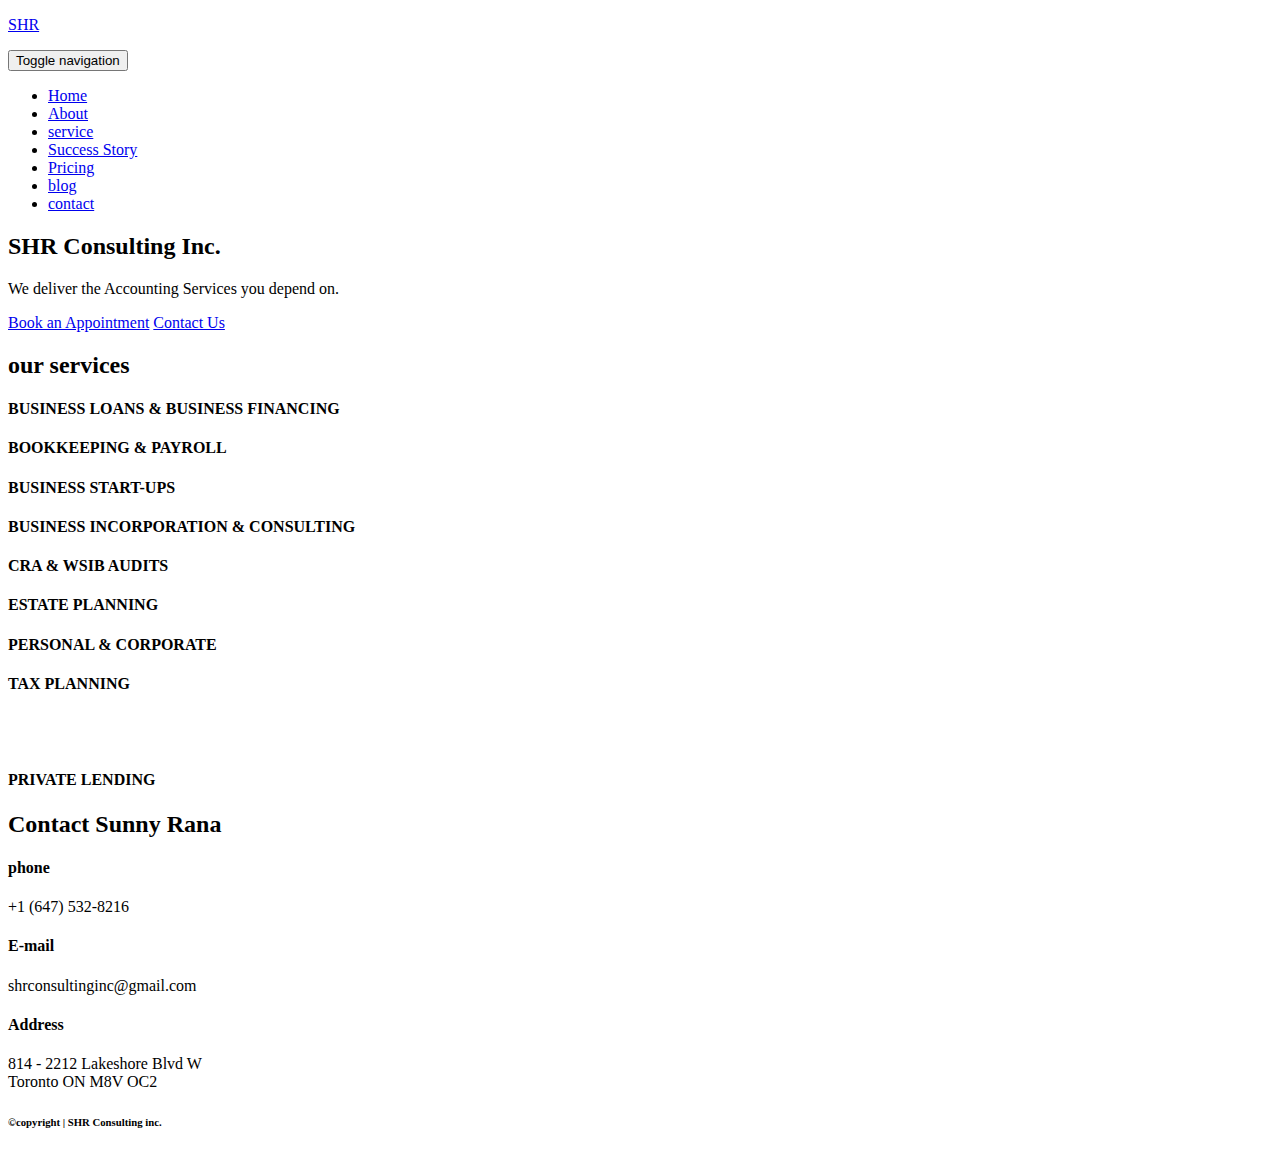
==== index.html @ 2d20de2e "Update index.html" ====
<!DOCTYPE html>
<html lang="en">

<head>
    <!-- META -->
    <meta charset="utf-8">
    <meta http-equiv="X-UA-Compatible" content="IE=edge">
    <meta name="viewport" content="width=device-width, initial-scale=1">
    <!-- PAGE TITLE -->
    <title>SHR Consulting Inc.</title>
    <!-- FAVI ICON -->
    <link rel="icon" type="image/png" href="https://demo.dueza.com/tribunal-html/tribunal/black-color/assets/images/favi.png" sizes="32x32">
    <!-- BOOTSTRAP CSS -->
    <link rel="stylesheet" href="https://demo.dueza.com/tribunal-html/tribunal/black-color/assets/bootstrap/css/bootstrap.min.css">
    <!-- ALL GOOGLE FONTS -->
    <link href="https://fonts.googleapis.com/css?family=Montserrat:400,700|Lato:300,400,700,900" rel="stylesheet">
    <!-- FONT AWESOME CSS -->
    <link rel="stylesheet" href="https://demo.dueza.com/tribunal-html/tribunal/black-color/assets/fonts/linear-fonts.css">
       <link rel="stylesheet" href="https://shrconsultinginc.com/all.css">
    <!-- OWL CAROSEL CSS -->
    <link rel="stylesheet" href="https://demo.dueza.com/tribunal-html/tribunal/black-color/assets/owlcarousel/css/owl.carousel.css">
    <link rel="stylesheet" href="https://demo.dueza.com/tribunal-html/tribunal/black-color/assets/owlcarousel/css/owl.theme.css">
    <!-- LIGHTBOX CSS -->
    <link rel="stylesheet" href="https://demo.dueza.com/tribunal-html/tribunal/black-color/assets/css/lightbox.min.css">
    <!-- MAGNIFIC CSS -->
    <link rel="stylesheet" href="https://demo.dueza.com/tribunal-html/tribunal/black-color/assets/css/magnific-popup.css">
    <!-- ANIMATE CSS -->
    <link rel="stylesheet" href="https://demo.dueza.com/tribunal-html/tribunal/black-color/assets/css/animate.min.css">
    <!-- MAIN STYLE CSS -->
    <link rel="stylesheet" href="https://demo.dueza.com/tribunal-html/tribunal/black-color/assets/css/style.css">
    <!-- RESPONSIVE CSS -->
    <link rel="stylesheet" href="https://demo.dueza.com/tribunal-html/tribunal/black-color/assets/css/responsive.css">
    <!-- DATE PICKER CSS -->
    <link rel="stylesheet" href="https://demo.dueza.com/tribunal-html/tribunal/black-color/assets/css/datepicker.css">
</head>

<body>
    <!-- START PRELOADER -->
    <div class="preloader">
        <div class="status">
            <div class="status-mes"></div>
        </div>
    </div>
    <!-- / END PRELOADER -->

    <!-- START HOMEPAGE DESIGN AREA -->
    <header id="home" class="welcome-area">
        <div class="header-top-area">
            <div class="container">
                <div class="row">
                    <div class="col-md-3">
                        <!-- START LOGO DESIGN AREA -->
                        <div class="logo">
                            <a href="index.html">
                                <p>SHR</p>
                            </a>
                        </div>
                        <!-- END LOGO DESIGN AREA -->
                    </div>
                    <div class="col-md-9">
                        <!-- START MENU DESIGN AREA -->
                        <div class="mainmenu">
                            <div class="navbar navbar-nobg">
                                <div class="navbar-header">
                                    <button type="button" class="navbar-toggle" data-toggle="collapse" data-target=".navbar-collapse">
                                        <span class="sr-only">Toggle navigation</span>
                                        <span class="icon-bar"></span>
                                        <span class="icon-bar"></span>
                                        <span class="icon-bar"></span>
                                    </button>
                                </div>
                                <div class="navbar-collapse collapse">
                                    <ul class="nav navbar-nav navbar-right">
                                        <li class="active"><a class="smoth-scroll" href="#home">Home <div class="ripple-wrapper"></div></a>
                                        </li>
                                        <li><a class="smoth-scroll" href="#about">About</a>
                                        </li>
                                        <li><a class="smoth-scroll" href="#service">service</a>
                                        </li>
                                        <li><a class="smoth-scroll" href="#portfolio">Success Story</a>
                                        </li>
                                        <li><a class="smoth-scroll" href="#pricing">Pricing</a>
                                        </li>
                                        <li><a class="smoth-scroll" href="#blog">blog</a>
                                        </li>
                                        <li><a class="smoth-scroll" href="#contact">contact</a>
                                        </li>
                                    </ul>
                                </div>
                            </div>
                        </div>
                        <!-- END MENU DESIGN AREA -->
                    </div>
                </div>
            </div>
        </div>
        <div class="welcome-image-area" data-stellar-background-ratio="0.6">
            <div class="display-table">
                <div class="display-table-cell">
                    <div class="container">
                        <div class="row">
                            <div class="col-md-12 text-center">
                                <div class="header-text">
                                    <h2>SHR Consulting Inc.</h2>
                                    <p>We deliver the Accounting Services you depend on.</p>
                                    <a class="slide-btn smoth-scroll" href="tel:+16475328216">Book an Appointment</a>
                                    <a class="smoth-scroll hire-us-slide-btn" href="#contact">Contact Us</a>
                                </div>
                            </div>
                        </div>
                    </div>
                </div>
            </div>
        </div>
    </header>
    <!-- / END HOMEPAGE DESIGN AREA -->

        <!-- START SERVICES DESIGN AREA -->
    <section id="service" class="service-area section-padding">
        <div class="container">
            <div class="row">
                <div class="col-sm-12">
                    <div class="section-title">
                        <h2>our services</h2>
                        <span class="title-divider">
                            <i class="fa fa-gavel" aria-hidden="true"></i>
                        </span>
                    </div>
                </div>
            </div>
            <div class="row">
                <!-- START SINGLE SERVICES DESIGN AREA -->
                <div class="col-md-3 col-sm-6 wow fadeInUp" data-wow-delay=".2s">
                    <div class="single-service text-center">
                        <span class="fa fa-signal"></span>
                        <h4>BUSINESS LOANS & BUSINESS FINANCING</h4>
                    </div>
                </div>
                <!-- / END SINGLE SERVICES DESIGN AREA -->
                
                <!-- START SINGLE SERVICES DESIGN AREA -->
                <div class="col-md-3 col-sm-6 wow fadeInUp" data-wow-delay=".4s">
                    <div class="single-service text-center">
                        <span class="fa fa-book"></span>
                        <h4>BOOKKEEPING & PAYROLL</h4>
                    </div>
                </div>
                <!-- / END SINGLE SERVICES DESIGN AREA -->
                
                <!-- START SINGLE SERVICES DESIGN AREA -->
                <div class="col-md-3 col-sm-6 wow fadeInUp" data-wow-delay=".6s">
                    <div class="single-service text-center">
                        <span class="fa fa-business-time"></span>
                        <h4>BUSINESS START-UPS</h4>
                    </div>
                </div>
                <!-- / END SINGLE SERVICES DESIGN AREA -->
                
                <!-- START SINGLE SERVICES DESIGN AREA -->
                <div class="col-md-3 col-sm-6 wow fadeInUp" data-wow-delay=".8s">
                    <div class="single-service text-center">
                        <span class="fa fa-users"></span>
                        <h4>BUSINESS INCORPORATION & CONSULTING</h4>
                    </div>
                </div>
                <!-- / END SINGLE SERVICES DESIGN AREA -->
                
                <!-- START SINGLE SERVICES DESIGN AREA -->
                <div class="col-md-3 col-sm-6 wow fadeInUp" data-wow-delay=".2s">
                    <div class="single-service text-center last-service-item">
                        <span class="fa fa-coins"></span>
                        <h4>CRA & WSIB AUDITS</h4>
                    </div>
                </div>
                <!-- / END SINGLE SERVICES DESIGN AREA -->
                
                <!-- START SINGLE SERVICES DESIGN AREA -->
                <div class="col-md-3 col-sm-6 wow fadeInUp" data-wow-delay=".4s">
                    <div class="single-service text-center last-service-item">
                        <span class="fa fa-briefcase"></span>
                        <h4>ESTATE PLANNING</h4>
                    </div>
                </div>
                <!-- / END SINGLE SERVICES DESIGN AREA -->
                
                <!-- START SINGLE SERVICES DESIGN AREA -->
                <div class="col-md-3 col-sm-6 wow fadeInUp" data-wow-delay=".6s">
                    <div class="single-service text-center last-service-item">
                        <span class="fa fa-hourglass-half"></span>
                        <h4>PERSONAL & CORPORATE</h4>
                    </div>
                </div>
                <!-- / END SINGLE SERVICES DESIGN AREA -->
                
                <div class="col-md-3 col-sm-6 wow fadeInUp" data-wow-delay=".6s">
                    <div class="single-service text-center">
                        <span class="fa fa-piggy-bank"></span>
                        <h4>TAX PLANNING</h4>
                    </div>
                </div>
                <br/><br/>
                <!-- START SINGLE SERVICES DESIGN AREA -->
                <div class="col-md-3 col-sm-6 wow fadeInUp" data-wow-delay=".8s">
                    <div class="single-service text-center last-service-item">
                        <span class="fa fa-shield"></span>
                        <h4>PRIVATE LENDING</h4>
                    </div>
                </div>
                <!-- / END SINGLE SERVICES DESIGN AREA -->
            </div>
        </div>
    </section>
    
    
        <!-- START CONTACT DESIGN AREA -->
    <section id="contact" class="contact-area section-padding">
        <div class="container">
            <div class="row">
                <div class="col-sm-12">
                    <div class="section-title">
                        <h2>Contact Sunny Rana</h2>
                        <span class="title-divider">
                            <i class="fa fa-gavel" aria-hidden="true"></i>
                        </span>
                    </div>
                </div>
            </div>
        </div>
    </section>
    <!-- / END CONTACT DESIGN AREA -->
        
    <!-- START QUICK CONTACT DESIGN AREA -->
    <section id="quick-contact" class="quick-contact-area">
        <div class="container">
            <div class="row">
                <!-- START CONTACT DETAILS DESIGN AREA -->
                <div class="contact-details-area wow fadeInUp" data-wow-delay=".2s">
                    <div class="col-md-4 col-sm-12">
                        <div class="single-contact-details text-center">
                            <span class="fa fa-phone"></span>
                            <h4>phone</h4>
                            <p class="text-muted">+1 (647) 532-8216</p>
                        </div>
                    </div>
                    <div class="col-md-4 col-sm-12">
                        <div class="single-contact-details text-center">
                            <span class="fa fa-envelope"></span>
                            <h4>E-mail</h4>
                            <p class="text-muted">shrconsultinginc@gmail.com</p>
                        </div>
                    </div>
                    <div class="col-md-4 col-sm-12">
                        <div class="single-contact-details text-center">
                            <span class="fa fa-location-arrow"></span>
                            <h4>Address</h4>
                            <p class="text-muted">814 - 2212 Lakeshore Blvd W<br/>
Toronto ON M8V OC2</p>
                        </div>
                    </div>
                </div>
                <!-- / END CONTACT DETAILS DESIGN AREA -->
            </div>
        </div>
    </section>
    <!-- / END QUICK CONTACT DESIGN AREA -->

    <!-- START FOOTER DESIGN AREA -->
    <footer class="footer-area wow fadeInUp" data-wow-delay="1s">
        <div class="container">
            <div class="row">
                <div class="col-sm-12 text-center">
                    <span class="title-divider">
                        <i class="fa fa-gavel" aria-hidden="true"></i>
                    </span>
                    <div class="footer-text">
                        <h6>&copy;copyright | SHR Consulting inc.</h6>
                    </div>

                </div>
            </div>
        </div>
    </footer>
    <!-- / END CONTACT DETAILS DESIGN AREA -->
    
    

    <!-- START SCROOL UP DESIGN AREA -->
    <div class="scroll-to-up">
        <div class="scrollup">
            <span class="lnr lnr-chevron-up"></span>
        </div>
    </div>
    <!-- / END SCROOL UP DESIGN AREA -->
    
    <!-- HTML5 shim and Respond.js IE8 support of HTML5 elements and media queries -->
    <!-- WARNING: Respond.js doesn't work if you view the page via file:// -->
    <!--[if lt IE 9]>
        <script src="https://oss.maxcdn.com/html5shiv/3.7.2/html5shiv.min.js"></script>
        <script src="https://oss.maxcdn.com/respond/1.4.2/respond.min.js"></script>
    <![endif]-->

    <!-- LOCAL COPY OF LATEST JQUERY -->
    <script type="text/javascript" src="https://demo.dueza.com/tribunal-html/tribunal/black-color/assets/js/jquery.min.js"></script>
    <!-- BOOTSTRAP JS -->
    <script src="https://demo.dueza.com/tribunal-html/tribunal/black-color/assets/bootstrap/js/bootstrap.min.js"></script>
    <!-- PROGRESS JS  -->
    <script src="https://demo.dueza.com/tribunal-html/tribunal/black-color/assets/js/jquery.appear.js"></script>
    <!-- OWL CAROUSEL JS  -->
    <script src="https://demo.dueza.com/tribunal-html/tribunal/black-color/assets/owlcarousel/js/owl.carousel.min.js"></script>
    <!-- MIXITUP JS -->
    <script src="https://demo.dueza.com/tribunal-html/tribunal/black-color/assets/js/jquery.mixitup.js"></script>
    <!-- MAGNIFICANT JS -->
    <script src="https://demo.dueza.com/tribunal-html/tribunal/black-color/assets/js/jquery.magnific-popup.min.js"></script>
    <!-- STEALLER JS -->
    <script src="https://demo.dueza.com/tribunal-html/tribunal/black-color/assets/js/jquery.stellar.min.js"></script>
    <!-- YOUTUBE JS -->
    <script src="https://demo.dueza.com/tribunal-html/tribunal/black-color/assets/js/jquery.mb.YTPlayer.min.js"></script>
    <script type="text/javascript">
        $('.player').mb_YTPlayer();
    </script>
    <!-- COUNTER UP JS -->
    <script src="https://demo.dueza.com/tribunal-html/tribunal/black-color/assets/js/jquery.waypoints.min.js"></script>
    <script src="https://demo.dueza.com/tribunal-html/tribunal/black-color/assets/js/jquery.counterup.min.js"></script>
    <!-- LIGHTBOX JS -->
    <script src="https://demo.dueza.com/tribunal-html/tribunal/black-color/assets/js/lightbox.min.js"></script>
    <!-- WOW JS -->
    <script src="https://demo.dueza.com/tribunal-html/tribunal/black-color/assets/js/wow.min.js"></script>
    <!-- scripts js -->
    <script src="https://demo.dueza.com/tribunal-html/tribunal/black-color/assets/js/scripts.js"></script>
    <!-- DATE PICKER JS -->
    <script src="https://demo.dueza.com/tribunal-html/tribunal/black-color/assets/js/jquery-ui.js"></script>
</body>

</html>
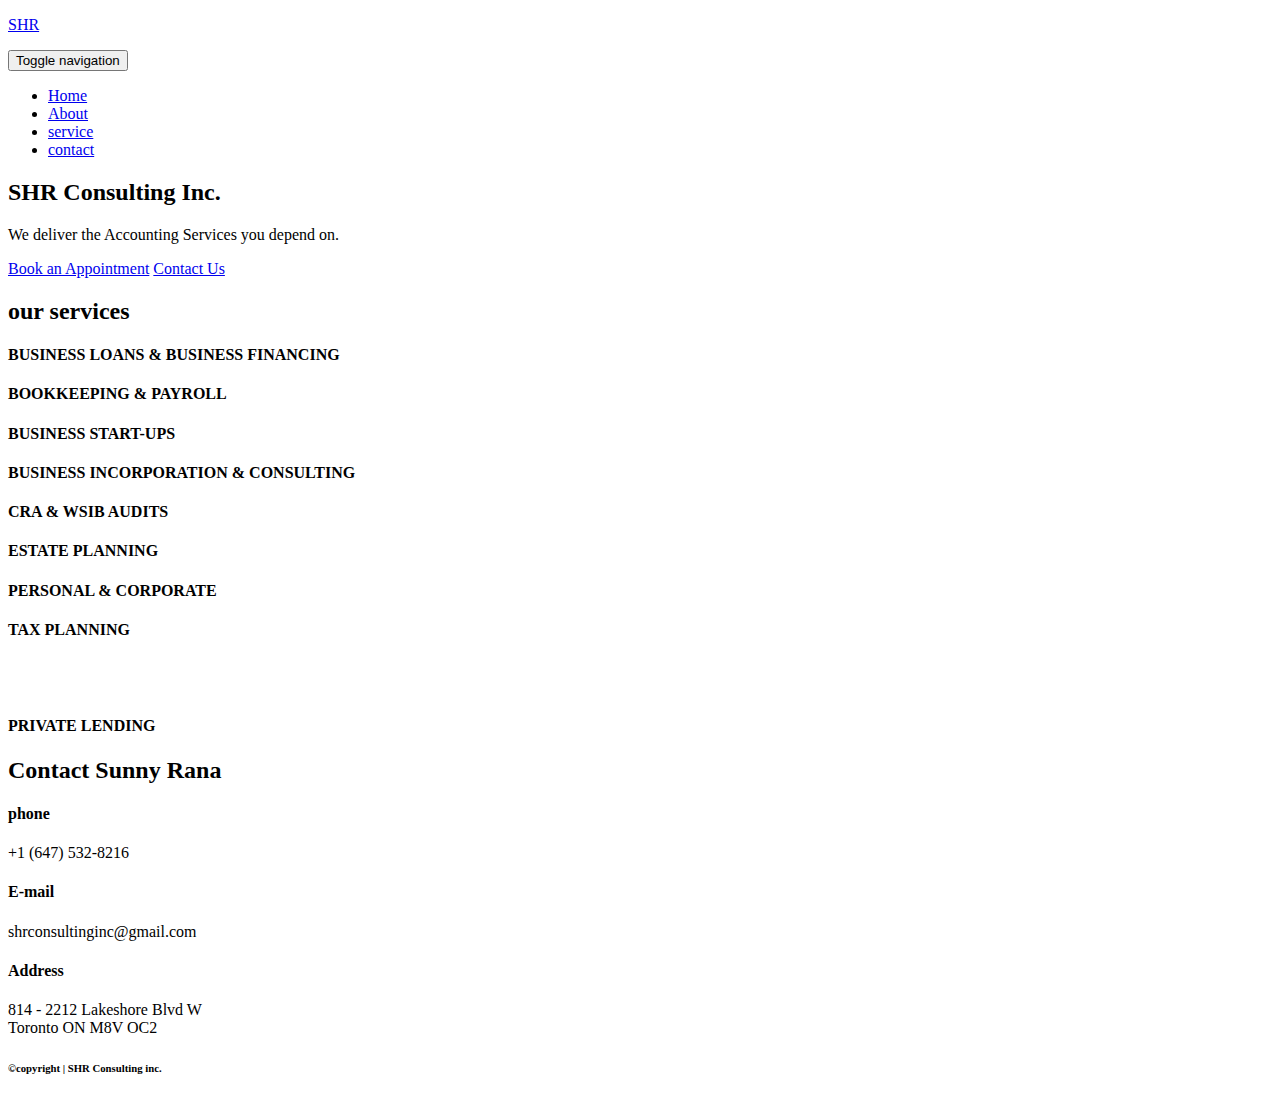
==== commit 81a3bb1c: "Update index.html" ====
--- a/index.html
+++ b/index.html
@@ -78,12 +78,6 @@
                                         </li>
                                         <li><a class="smoth-scroll" href="#service">service</a>
                                         </li>
-                                        <li><a class="smoth-scroll" href="#portfolio">Success Story</a>
-                                        </li>
-                                        <li><a class="smoth-scroll" href="#pricing">Pricing</a>
-                                        </li>
-                                        <li><a class="smoth-scroll" href="#blog">blog</a>
-                                        </li>
                                         <li><a class="smoth-scroll" href="#contact">contact</a>
                                         </li>
                                     </ul>
@@ -203,7 +197,7 @@
                 <!-- START SINGLE SERVICES DESIGN AREA -->
                 <div class="col-md-3 col-sm-6 wow fadeInUp" data-wow-delay=".8s">
                     <div class="single-service text-center last-service-item">
-                        <span class="fa fa-shield"></span>
+                        <span class="fa fa-bank"></span>
                         <h4>PRIVATE LENDING</h4>
                     </div>
                 </div>
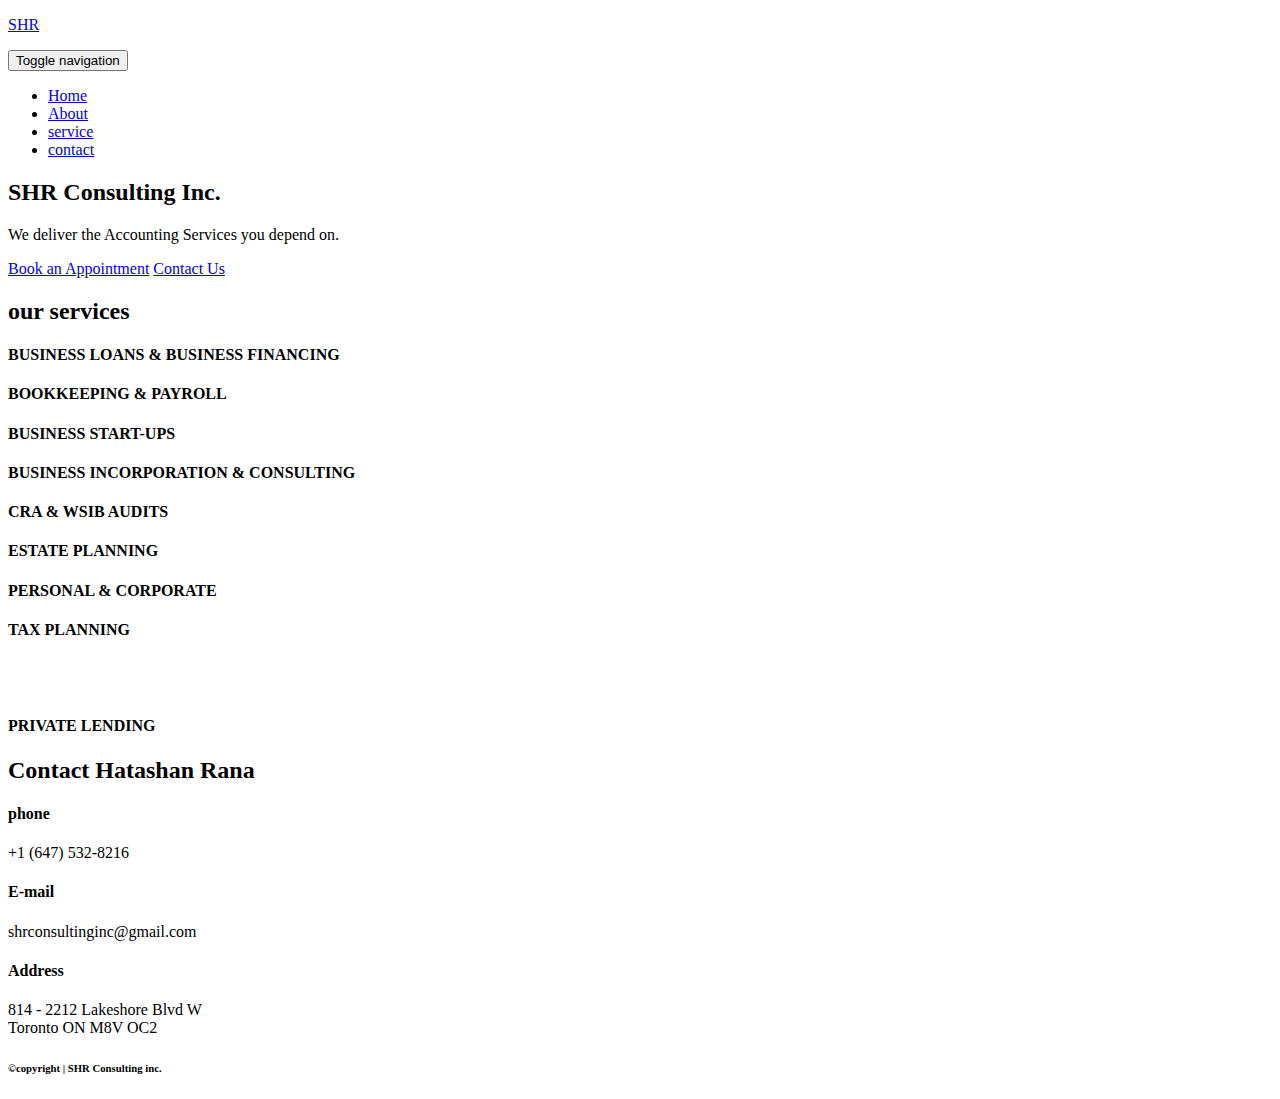
==== commit 640ea6b6: "Update index.html" ====
--- a/index.html
+++ b/index.html
@@ -197,7 +197,7 @@
                 <!-- START SINGLE SERVICES DESIGN AREA -->
                 <div class="col-md-3 col-sm-6 wow fadeInUp" data-wow-delay=".8s">
                     <div class="single-service text-center last-service-item">
-                        <span class="fa fa-bank"></span>
+                        <span class="fa fa-folder"></span>
                         <h4>PRIVATE LENDING</h4>
                     </div>
                 </div>
@@ -213,7 +213,7 @@
             <div class="row">
                 <div class="col-sm-12">
                     <div class="section-title">
-                        <h2>Contact Sunny Rana</h2>
+                        <h2>Contact Hatashan Rana</h2>
                         <span class="title-divider">
                             <i class="fa fa-gavel" aria-hidden="true"></i>
                         </span>
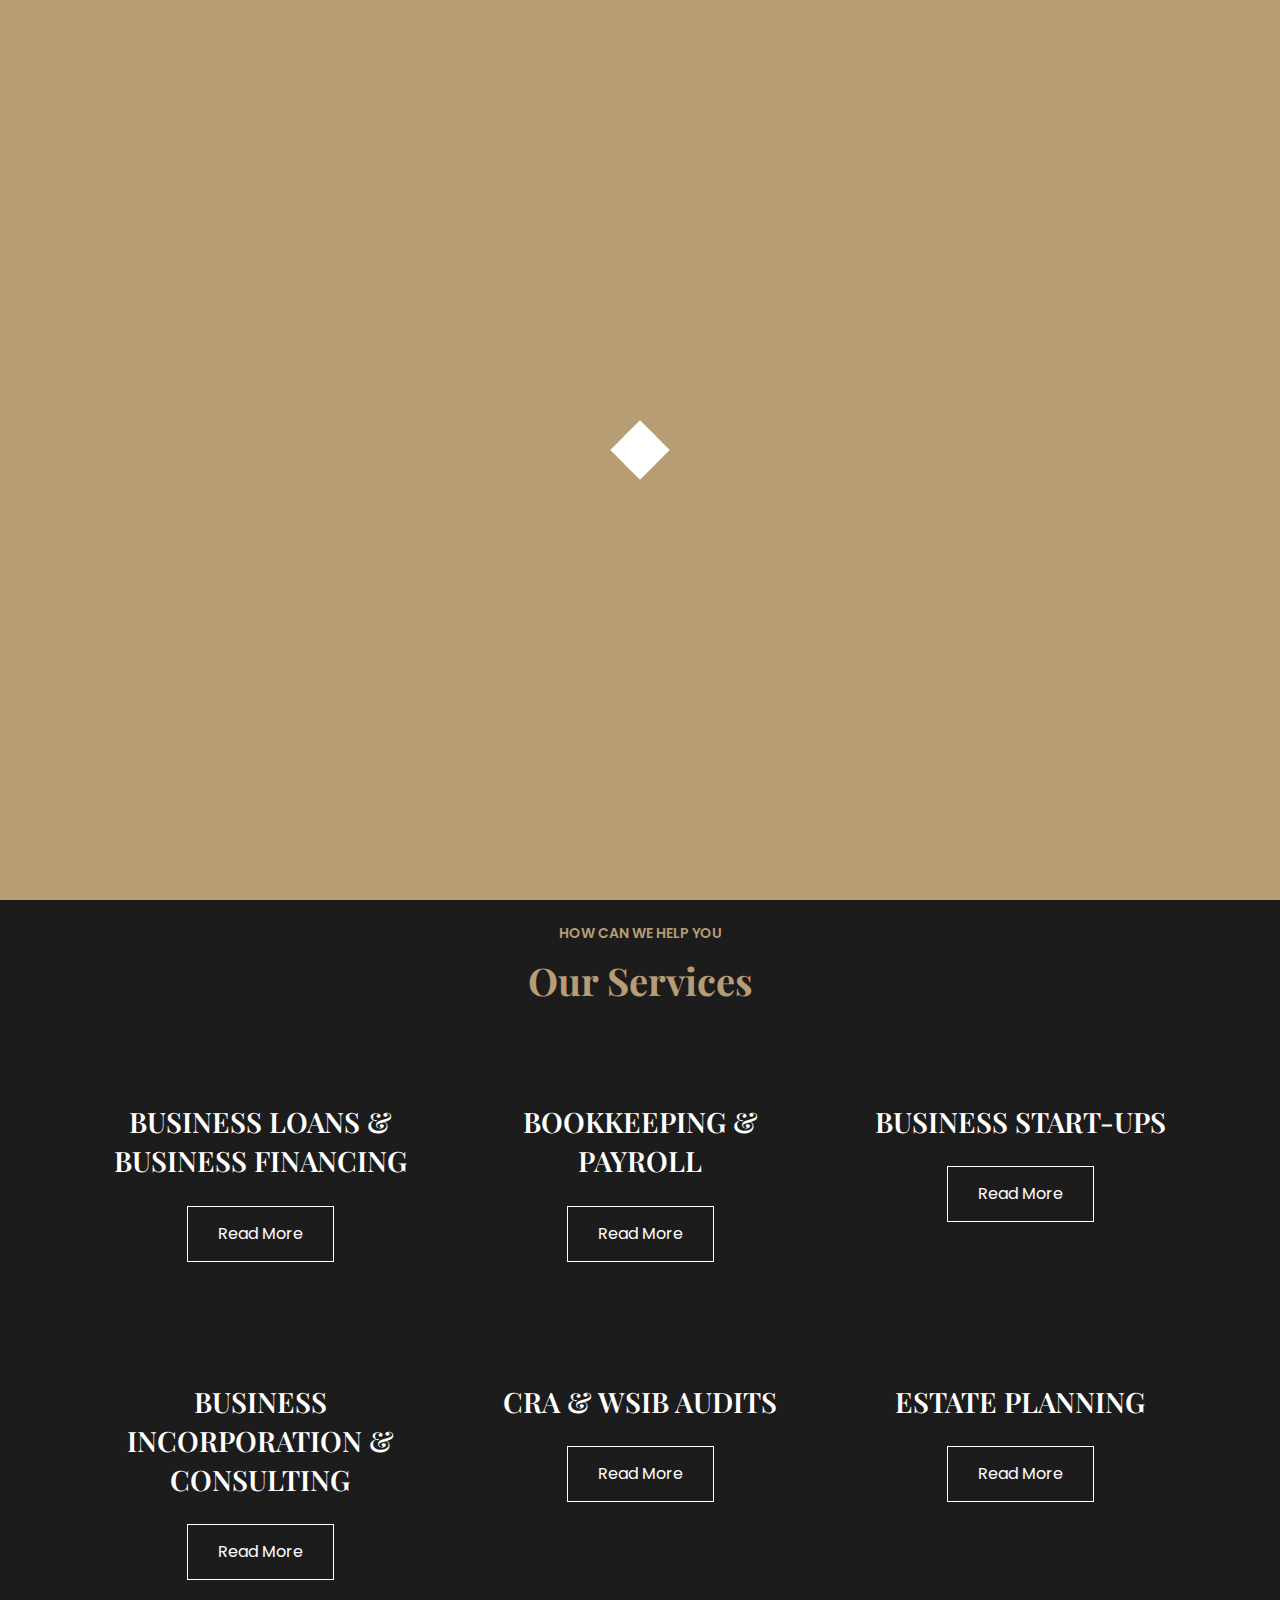
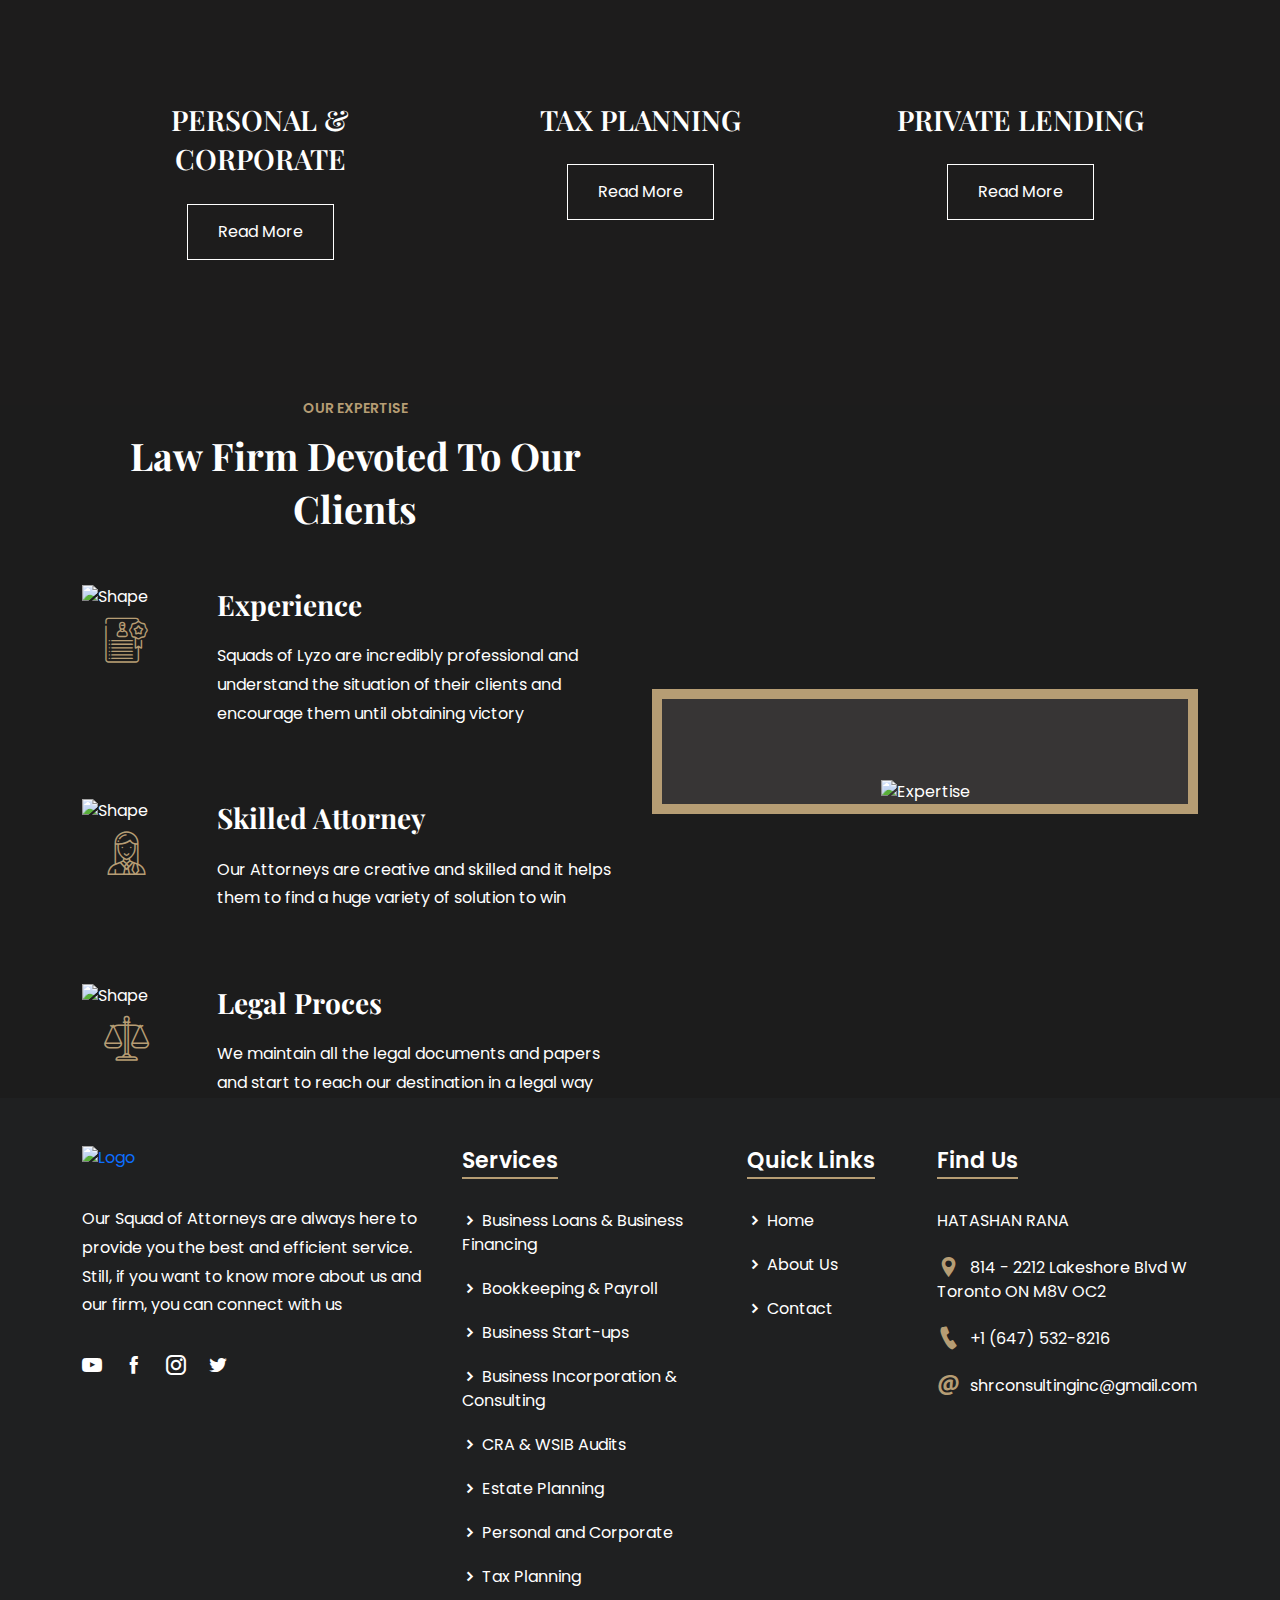
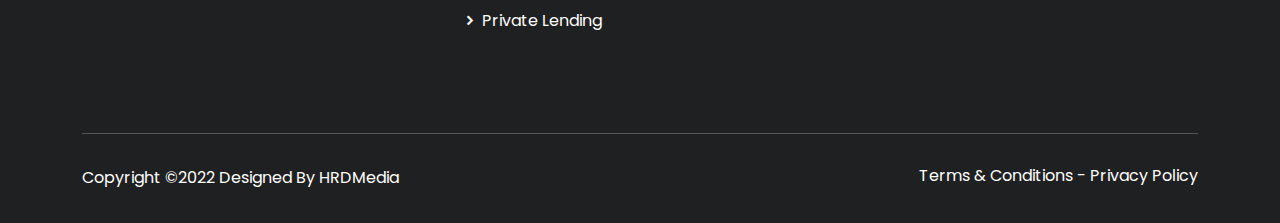
==== commit 87efa982: "Update index.html" ====
--- a/index.html
+++ b/index.html
@@ -1,329 +1,459 @@
-
 <!DOCTYPE html>
-<html lang="en">
-
-<head>
-    <!-- META -->
-    <meta charset="utf-8">
-    <meta http-equiv="X-UA-Compatible" content="IE=edge">
-    <meta name="viewport" content="width=device-width, initial-scale=1">
-    <!-- PAGE TITLE -->
-    <title>SHR Consulting Inc.</title>
-    <!-- FAVI ICON -->
-    <link rel="icon" type="image/png" href="https://demo.dueza.com/tribunal-html/tribunal/black-color/assets/images/favi.png" sizes="32x32">
-    <!-- BOOTSTRAP CSS -->
-    <link rel="stylesheet" href="https://demo.dueza.com/tribunal-html/tribunal/black-color/assets/bootstrap/css/bootstrap.min.css">
-    <!-- ALL GOOGLE FONTS -->
-    <link href="https://fonts.googleapis.com/css?family=Montserrat:400,700|Lato:300,400,700,900" rel="stylesheet">
-    <!-- FONT AWESOME CSS -->
-    <link rel="stylesheet" href="https://demo.dueza.com/tribunal-html/tribunal/black-color/assets/fonts/linear-fonts.css">
-       <link rel="stylesheet" href="https://shrconsultinginc.com/all.css">
-    <!-- OWL CAROSEL CSS -->
-    <link rel="stylesheet" href="https://demo.dueza.com/tribunal-html/tribunal/black-color/assets/owlcarousel/css/owl.carousel.css">
-    <link rel="stylesheet" href="https://demo.dueza.com/tribunal-html/tribunal/black-color/assets/owlcarousel/css/owl.theme.css">
-    <!-- LIGHTBOX CSS -->
-    <link rel="stylesheet" href="https://demo.dueza.com/tribunal-html/tribunal/black-color/assets/css/lightbox.min.css">
-    <!-- MAGNIFIC CSS -->
-    <link rel="stylesheet" href="https://demo.dueza.com/tribunal-html/tribunal/black-color/assets/css/magnific-popup.css">
-    <!-- ANIMATE CSS -->
-    <link rel="stylesheet" href="https://demo.dueza.com/tribunal-html/tribunal/black-color/assets/css/animate.min.css">
-    <!-- MAIN STYLE CSS -->
-    <link rel="stylesheet" href="https://demo.dueza.com/tribunal-html/tribunal/black-color/assets/css/style.css">
-    <!-- RESPONSIVE CSS -->
-    <link rel="stylesheet" href="https://demo.dueza.com/tribunal-html/tribunal/black-color/assets/css/responsive.css">
-    <!-- DATE PICKER CSS -->
-    <link rel="stylesheet" href="https://demo.dueza.com/tribunal-html/tribunal/black-color/assets/css/datepicker.css">
-</head>
-
-<body>
-    <!-- START PRELOADER -->
-    <div class="preloader">
-        <div class="status">
-            <div class="status-mes"></div>
+<html lang="zxx">
+    <head>
+        <meta charset="UTF-8">
+        <meta name="viewport" content="width=device-width, initial-scale=1.0">
+
+        <!-- Bootstrap CSS -->
+        <link rel="stylesheet" href="assets/css/bootstrap.min.css">
+        <!-- Meanmenu CSS -->
+        <link rel="stylesheet" href="assets/css/meanmenu.css">
+        <!-- Icofont CSS -->
+        <link rel="stylesheet" href="assets/css/icofont.min.css">
+        <!-- Nice Select CSS -->
+        <link rel="stylesheet" href="assets/css/nice-select.min.css">
+        <!-- Owl Carousel CSS -->
+        <link rel="stylesheet" href="assets/css/owl.carousel.min.css">
+        <link rel="stylesheet" href="assets/css/owl.theme.default.min.css">
+        <!-- Magnific Popup CSS -->
+        <link rel="stylesheet" href="assets/css/magnific-popup.min.css">
+        <!-- Flaticon CSS -->
+        <link rel="stylesheet" href="assets/fonts/flaticon.css">
+        <!-- Wow CSS -->
+        <link rel="stylesheet" href="assets/css/animate.css">
+        <!-- Odometer CSS -->
+        <link rel="stylesheet" href="assets/css/odometer.min.css">
+        <!-- Style CSS -->
+        <link rel="stylesheet" href="assets/css/style.css">
+        <!-- Responsive CSS -->
+        <link rel="stylesheet" href="assets/css/responsive.css">
+
+        <title>SHR Consulting Inc.</title>
+
+        <link rel="icon" type="image/png" href="#">
+    </head>
+
+    <body>
+
+        <!-- Preloader -->
+        <div class="loader">
+            <div class="d-table">
+                <div class="d-table-cell">
+                    <div class="sk-folding-cube">
+                        <div class="sk-cube1 sk-cube"></div>
+                        <div class="sk-cube2 sk-cube"></div>
+                        <div class="sk-cube4 sk-cube"></div>
+                        <div class="sk-cube3 sk-cube"></div>
+                    </div>
+                </div>
+            </div>
         </div>
-    </div>
-    <!-- / END PRELOADER -->
-
-    <!-- START HOMEPAGE DESIGN AREA -->
-    <header id="home" class="welcome-area">
-        <div class="header-top-area">
+        <!-- End Preloader -->
+
+        <!-- Navbar -->
+        <div class="navbar-area fixed-top">
+            <!-- Menu For Mobile Device -->
+            <div class="mobile-nav">
+                <a href="index.html" class="logo">
+                    <img src="assets/img/logo.png" alt="Logo">
+                </a>
+            </div>
+
+            <!-- Menu For Desktop Device -->
+            <div class="main-nav">
+                <div class="container">
+                    <nav class="navbar navbar-expand-md navbar-light">
+                        <a class="navbar-brand" href="index.html">
+                            <img src="assets/img/logo.png" alt="Logo">
+                        </a>
+                        <div class="collapse navbar-collapse mean-menu" id="navbarSupportedContent">
+                            <ul class="navbar-nav">
+                                <li class="nav-item">
+                                    <a href="index.html" class="nav-link">Home</a>
+                                </li>
+                                <li class="nav-item">
+                                    <a href="services.html" class="nav-link">Services</a>
+                                </li>
+                                <li class="nav-item">
+                                    <a href="contact.html" class="nav-link">Contact</a>
+                                </li>
+                            </ul>
+                            <div class="side-nav">
+                                <a href="tel:+16475328216">Get Appointment</a>
+                            </div>
+                        </div>
+                    </nav>
+                </div>
+            </div>
+        </div>
+        <!-- End Navbar -->
+
+        <!-- Banner -->
+        <div class="banner-area banner-img-one">
+            <div class="d-table">
+                <div class="d-table-cell">
+                    <div class="container">
+                        <div class="row align-items-center">
+                            <div class="col-lg-6">
+                                <div class="banner-item">
+                                    <div class="banner-left">
+                                        <h1>SHR Consulting Inc.</h1>
+                                        <p>We Deliver The Accounting Services You Depend On.</p>
+                                        <a href="tel:+16475328216">FREE CONSULTATION 
+                                            <i class="icofont-arrow-right"></i>
+                                        </a>
+                                    </div>
+                                </div>
+                            </div>
+                            <div class="col-lg-6">
+                                <div class="banner-item">
+                                    <div class="banner-right">
+                                        <img class="banner-animation" src="https://templates.hibootstrap.com/lyzo/default/assets/img/home-one/3.png" alt="Banner">
+                                    </div>
+                                </div>
+                            </div>
+                        </div>
+                    </div>
+                </div>
+            </div>
+            <div class="container">
+                <div class="banner-bottom">
+                    <ul>
+                        <li>
+                            <i class="flaticon-leader"></i>
+                        </li>
+                        <li>
+                            <span>100% Legal</span>
+                            <p>Govt Approved</p>
+                            <img src="assets/img/home-one/9.png" alt="Shape">
+                        </li>
+                    </ul>
+                </div>
+            </div>
+        </div>
+        <!-- End Banner -->
+
+
+        <!-- Practice -->
+        <section class="practice-area pt-100 pb-70">
+            <div class="container">
+                <div class="section-title">
+                    <span>HOW CAN WE HELP YOU</span>
+                    <h2 style=" color: #b69d74;">Our Services</h2>
+                </div>
+                <div class="row">
+                    <div class="col-sm-6 col-lg-4">
+                        <div class="practice-item">
+                            <h3>BUSINESS LOANS & BUSINESS FINANCING</h3>
+                            <a href="services.html">Read More</a>
+                        </div>
+                    </div>
+                    <div class="col-sm-6 col-lg-4">
+                        <div class="practice-item">
+                            <h3>BOOKKEEPING & PAYROLL</h3>
+                            <a href="services.html">Read More</a>
+                        </div>
+                    </div>
+                    <div class="col-sm-6 col-lg-4">
+                        <div class="practice-item">
+                            <h3>BUSINESS START-UPS</h3>
+                            <a href="services.html">Read More</a>
+                        </div>
+                    </div>
+                    <div class="col-sm-6 col-lg-4">
+                        <div class="practice-item">
+                            <h3>BUSINESS INCORPORATION & CONSULTING</h3>
+                            <a href="services.html">Read More</a>
+                        </div>
+                    </div>
+                    <div class="col-sm-6 col-lg-4">
+                        <div class="practice-item">
+                            <h3>CRA & WSIB AUDITS</h3>
+                            <a href="services.html">Read More</a>
+                        </div>
+                    </div>
+                    <div class="col-sm-6 col-lg-4">
+                        <div class="practice-item">
+                            <h3>ESTATE PLANNING</h3>
+                            <a href="services.html">Read More</a>
+                        </div>
+                    </div>
+					   <div class="col-sm-6 col-lg-4">
+                        <div class="practice-item">
+                            <h3>PERSONAL & CORPORATE</h3>
+                            <a href="services.html">Read More</a>
+                        </div>
+                    </div>
+                    <div class="col-sm-6 col-lg-4">
+                        <div class="practice-item">
+                            <h3>TAX PLANNING</h3>
+                            <a href="services.html">Read More</a>
+                        </div>
+                    </div>
+                    <div class="col-sm-6 col-lg-4">
+                        <div class="practice-item">
+                            <h3>PRIVATE LENDING</h3>
+                            <a href="services.html">Read More</a>
+                        </div>
+                    </div>
+                </div>
+            </div>
+        </section>
+        <!-- End Practice -->
+
+        <!-- Expertise -->
+        <section class="expertise-area">
+            <div class="container">
+                <div class="row align-items-center">
+                    <div class="col-lg-6">
+                        <div class="section-title text-left">
+                            <span>OUR EXPERTISE</span>
+                            <h2>Law Firm Devoted To Our Clients</h2>
+                        </div>
+                       <div class="expertise-item">
+                            <ul>
+                                <li class="wow fadeInUp" data-wow-delay=".3s">
+                                    <div class="expertise-icon">
+                                        <i class="flaticon-experience"></i>
+                                        <img src="assets/img/home-one/11.png" alt="Shape">
+                                    </div>
+                                    <h3>Experience</h3>
+                                    <p>Squads of Lyzo are incredibly professional and understand the situation of their clients and encourage them until obtaining victory</p>
+                                </li>
+                                <li class="wow fadeInUp" data-wow-delay=".4s">
+                                    <div class="expertise-icon">
+                                        <i class="flaticon-lawyer"></i>
+                                        <img src="assets/img/home-one/11.png" alt="Shape">
+                                    </div>
+                                    <h3>Skilled Attorney</h3>
+                                    <p>Our Attorneys are creative and skilled and it helps them to find a huge variety of solution to win</p>
+                                </li>
+                                <li class="wow fadeInUp" data-wow-delay=".5s">
+                                    <div class="expertise-icon">
+                                        <i class="flaticon-balance"></i>
+                                        <img src="assets/img/home-one/11.png" alt="Shape">
+                                    </div>
+                                    <h3>Legal Proces</h3>
+                                    <p>We maintain all the legal documents and papers and start to reach our destination in a legal way</p>
+                                </li>
+                            </ul>
+                       </div>
+                    </div>
+                    <div class="col-lg-6">
+                        <div class="expertise-image">
+                            <img src="https://templates.hibootstrap.com/lyzo/default/assets/img/home-one/10.png" alt="Expertise">
+                        </div>
+                    </div>
+                </div>
+            </div>
+        </section>
+        <!-- End Expertise -->
+
+
+
+        <!-- Footer -->
+        <footer>
+            
+
+
+<br/><br/>
             <div class="container">
                 <div class="row">
-                    <div class="col-md-3">
-                        <!-- START LOGO DESIGN AREA -->
-                        <div class="logo">
-                            <a href="index.html">
-                                <p>SHR</p>
-                            </a>
-                        </div>
-                        <!-- END LOGO DESIGN AREA -->
-                    </div>
-                    <div class="col-md-9">
-                        <!-- START MENU DESIGN AREA -->
-                        <div class="mainmenu">
-                            <div class="navbar navbar-nobg">
-                                <div class="navbar-header">
-                                    <button type="button" class="navbar-toggle" data-toggle="collapse" data-target=".navbar-collapse">
-                                        <span class="sr-only">Toggle navigation</span>
-                                        <span class="icon-bar"></span>
-                                        <span class="icon-bar"></span>
-                                        <span class="icon-bar"></span>
-                                    </button>
-                                </div>
-                                <div class="navbar-collapse collapse">
-                                    <ul class="nav navbar-nav navbar-right">
-                                        <li class="active"><a class="smoth-scroll" href="#home">Home <div class="ripple-wrapper"></div></a>
-                                        </li>
-                                        <li><a class="smoth-scroll" href="#about">About</a>
-                                        </li>
-                                        <li><a class="smoth-scroll" href="#service">service</a>
-                                        </li>
-                                        <li><a class="smoth-scroll" href="#contact">contact</a>
-                                        </li>
-                                    </ul>
-                                </div>
-                            </div>
-                        </div>
-                        <!-- END MENU DESIGN AREA -->
-                    </div>
-                </div>
-            </div>
-        </div>
-        <div class="welcome-image-area" data-stellar-background-ratio="0.6">
-            <div class="display-table">
-                <div class="display-table-cell">
-                    <div class="container">
-                        <div class="row">
-                            <div class="col-md-12 text-center">
-                                <div class="header-text">
-                                    <h2>SHR Consulting Inc.</h2>
-                                    <p>We deliver the Accounting Services you depend on.</p>
-                                    <a class="slide-btn smoth-scroll" href="tel:+16475328216">Book an Appointment</a>
-                                    <a class="smoth-scroll hire-us-slide-btn" href="#contact">Contact Us</a>
-                                </div>
-                            </div>
-                        </div>
-                    </div>
-                </div>
-            </div>
-        </div>
-    </header>
-    <!-- / END HOMEPAGE DESIGN AREA -->
-
-        <!-- START SERVICES DESIGN AREA -->
-    <section id="service" class="service-area section-padding">
-        <div class="container">
-            <div class="row">
-                <div class="col-sm-12">
-                    <div class="section-title">
-                        <h2>our services</h2>
-                        <span class="title-divider">
-                            <i class="fa fa-gavel" aria-hidden="true"></i>
-                        </span>
-                    </div>
-                </div>
-            </div>
-            <div class="row">
-                <!-- START SINGLE SERVICES DESIGN AREA -->
-                <div class="col-md-3 col-sm-6 wow fadeInUp" data-wow-delay=".2s">
-                    <div class="single-service text-center">
-                        <span class="fa fa-signal"></span>
-                        <h4>BUSINESS LOANS & BUSINESS FINANCING</h4>
-                    </div>
-                </div>
-                <!-- / END SINGLE SERVICES DESIGN AREA -->
-                
-                <!-- START SINGLE SERVICES DESIGN AREA -->
-                <div class="col-md-3 col-sm-6 wow fadeInUp" data-wow-delay=".4s">
-                    <div class="single-service text-center">
-                        <span class="fa fa-book"></span>
-                        <h4>BOOKKEEPING & PAYROLL</h4>
-                    </div>
-                </div>
-                <!-- / END SINGLE SERVICES DESIGN AREA -->
-                
-                <!-- START SINGLE SERVICES DESIGN AREA -->
-                <div class="col-md-3 col-sm-6 wow fadeInUp" data-wow-delay=".6s">
-                    <div class="single-service text-center">
-                        <span class="fa fa-business-time"></span>
-                        <h4>BUSINESS START-UPS</h4>
-                    </div>
-                </div>
-                <!-- / END SINGLE SERVICES DESIGN AREA -->
-                
-                <!-- START SINGLE SERVICES DESIGN AREA -->
-                <div class="col-md-3 col-sm-6 wow fadeInUp" data-wow-delay=".8s">
-                    <div class="single-service text-center">
-                        <span class="fa fa-users"></span>
-                        <h4>BUSINESS INCORPORATION & CONSULTING</h4>
-                    </div>
-                </div>
-                <!-- / END SINGLE SERVICES DESIGN AREA -->
-                
-                <!-- START SINGLE SERVICES DESIGN AREA -->
-                <div class="col-md-3 col-sm-6 wow fadeInUp" data-wow-delay=".2s">
-                    <div class="single-service text-center last-service-item">
-                        <span class="fa fa-coins"></span>
-                        <h4>CRA & WSIB AUDITS</h4>
-                    </div>
-                </div>
-                <!-- / END SINGLE SERVICES DESIGN AREA -->
-                
-                <!-- START SINGLE SERVICES DESIGN AREA -->
-                <div class="col-md-3 col-sm-6 wow fadeInUp" data-wow-delay=".4s">
-                    <div class="single-service text-center last-service-item">
-                        <span class="fa fa-briefcase"></span>
-                        <h4>ESTATE PLANNING</h4>
-                    </div>
-                </div>
-                <!-- / END SINGLE SERVICES DESIGN AREA -->
-                
-                <!-- START SINGLE SERVICES DESIGN AREA -->
-                <div class="col-md-3 col-sm-6 wow fadeInUp" data-wow-delay=".6s">
-                    <div class="single-service text-center last-service-item">
-                        <span class="fa fa-hourglass-half"></span>
-                        <h4>PERSONAL & CORPORATE</h4>
-                    </div>
-                </div>
-                <!-- / END SINGLE SERVICES DESIGN AREA -->
-                
-                <div class="col-md-3 col-sm-6 wow fadeInUp" data-wow-delay=".6s">
-                    <div class="single-service text-center">
-                        <span class="fa fa-piggy-bank"></span>
-                        <h4>TAX PLANNING</h4>
-                    </div>
-                </div>
-                <br/><br/>
-                <!-- START SINGLE SERVICES DESIGN AREA -->
-                <div class="col-md-3 col-sm-6 wow fadeInUp" data-wow-delay=".8s">
-                    <div class="single-service text-center last-service-item">
-                        <span class="fa fa-folder"></span>
-                        <h4>PRIVATE LENDING</h4>
-                    </div>
-                </div>
-                <!-- / END SINGLE SERVICES DESIGN AREA -->
-            </div>
-        </div>
-    </section>
-    
-    
-        <!-- START CONTACT DESIGN AREA -->
-    <section id="contact" class="contact-area section-padding">
-        <div class="container">
-            <div class="row">
-                <div class="col-sm-12">
-                    <div class="section-title">
-                        <h2>Contact Hatashan Rana</h2>
-                        <span class="title-divider">
-                            <i class="fa fa-gavel" aria-hidden="true"></i>
-                        </span>
-                    </div>
-                </div>
-            </div>
-        </div>
-    </section>
-    <!-- / END CONTACT DESIGN AREA -->
-        
-    <!-- START QUICK CONTACT DESIGN AREA -->
-    <section id="quick-contact" class="quick-contact-area">
-        <div class="container">
-            <div class="row">
-                <!-- START CONTACT DETAILS DESIGN AREA -->
-                <div class="contact-details-area wow fadeInUp" data-wow-delay=".2s">
-                    <div class="col-md-4 col-sm-12">
-                        <div class="single-contact-details text-center">
-                            <span class="fa fa-phone"></span>
-                            <h4>phone</h4>
-                            <p class="text-muted">+1 (647) 532-8216</p>
-                        </div>
-                    </div>
-                    <div class="col-md-4 col-sm-12">
-                        <div class="single-contact-details text-center">
-                            <span class="fa fa-envelope"></span>
-                            <h4>E-mail</h4>
-                            <p class="text-muted">shrconsultinginc@gmail.com</p>
-                        </div>
-                    </div>
-                    <div class="col-md-4 col-sm-12">
-                        <div class="single-contact-details text-center">
-                            <span class="fa fa-location-arrow"></span>
-                            <h4>Address</h4>
-                            <p class="text-muted">814 - 2212 Lakeshore Blvd W<br/>
-Toronto ON M8V OC2</p>
-                        </div>
-                    </div>
-                </div>
-                <!-- / END CONTACT DETAILS DESIGN AREA -->
-            </div>
-        </div>
-    </section>
-    <!-- / END QUICK CONTACT DESIGN AREA -->
-
-    <!-- START FOOTER DESIGN AREA -->
-    <footer class="footer-area wow fadeInUp" data-wow-delay="1s">
-        <div class="container">
-            <div class="row">
-                <div class="col-sm-12 text-center">
-                    <span class="title-divider">
-                        <i class="fa fa-gavel" aria-hidden="true"></i>
-                    </span>
-                    <div class="footer-text">
-                        <h6>&copy;copyright | SHR Consulting inc.</h6>
-                    </div>
-
-                </div>
-            </div>
-        </div>
-    </footer>
-    <!-- / END CONTACT DETAILS DESIGN AREA -->
-    
-    
-
-    <!-- START SCROOL UP DESIGN AREA -->
-    <div class="scroll-to-up">
-        <div class="scrollup">
-            <span class="lnr lnr-chevron-up"></span>
-        </div>
-    </div>
-    <!-- / END SCROOL UP DESIGN AREA -->
-    
-    <!-- HTML5 shim and Respond.js IE8 support of HTML5 elements and media queries -->
-    <!-- WARNING: Respond.js doesn't work if you view the page via file:// -->
-    <!--[if lt IE 9]>
-        <script src="https://oss.maxcdn.com/html5shiv/3.7.2/html5shiv.min.js"></script>
-        <script src="https://oss.maxcdn.com/respond/1.4.2/respond.min.js"></script>
-    <![endif]-->
-
-    <!-- LOCAL COPY OF LATEST JQUERY -->
-    <script type="text/javascript" src="https://demo.dueza.com/tribunal-html/tribunal/black-color/assets/js/jquery.min.js"></script>
-    <!-- BOOTSTRAP JS -->
-    <script src="https://demo.dueza.com/tribunal-html/tribunal/black-color/assets/bootstrap/js/bootstrap.min.js"></script>
-    <!-- PROGRESS JS  -->
-    <script src="https://demo.dueza.com/tribunal-html/tribunal/black-color/assets/js/jquery.appear.js"></script>
-    <!-- OWL CAROUSEL JS  -->
-    <script src="https://demo.dueza.com/tribunal-html/tribunal/black-color/assets/owlcarousel/js/owl.carousel.min.js"></script>
-    <!-- MIXITUP JS -->
-    <script src="https://demo.dueza.com/tribunal-html/tribunal/black-color/assets/js/jquery.mixitup.js"></script>
-    <!-- MAGNIFICANT JS -->
-    <script src="https://demo.dueza.com/tribunal-html/tribunal/black-color/assets/js/jquery.magnific-popup.min.js"></script>
-    <!-- STEALLER JS -->
-    <script src="https://demo.dueza.com/tribunal-html/tribunal/black-color/assets/js/jquery.stellar.min.js"></script>
-    <!-- YOUTUBE JS -->
-    <script src="https://demo.dueza.com/tribunal-html/tribunal/black-color/assets/js/jquery.mb.YTPlayer.min.js"></script>
-    <script type="text/javascript">
-        $('.player').mb_YTPlayer();
-    </script>
-    <!-- COUNTER UP JS -->
-    <script src="https://demo.dueza.com/tribunal-html/tribunal/black-color/assets/js/jquery.waypoints.min.js"></script>
-    <script src="https://demo.dueza.com/tribunal-html/tribunal/black-color/assets/js/jquery.counterup.min.js"></script>
-    <!-- LIGHTBOX JS -->
-    <script src="https://demo.dueza.com/tribunal-html/tribunal/black-color/assets/js/lightbox.min.js"></script>
-    <!-- WOW JS -->
-    <script src="https://demo.dueza.com/tribunal-html/tribunal/black-color/assets/js/wow.min.js"></script>
-    <!-- scripts js -->
-    <script src="https://demo.dueza.com/tribunal-html/tribunal/black-color/assets/js/scripts.js"></script>
-    <!-- DATE PICKER JS -->
-    <script src="https://demo.dueza.com/tribunal-html/tribunal/black-color/assets/js/jquery-ui.js"></script>
-</body>
-
+                    <div class="col-sm-6 col-lg-4">
+                        <div class="footer-item">
+                            <div class="footer-logo">
+                                <a href="#">
+                                    <img src="assets/img/logo.png" alt="Logo">
+                                </a>
+                                <p>Our Squad of Attorneys are always here to provide you the best and efficient service. Still, if you want to know more about us and our firm, you can connect with us</p>
+                                <ul>
+                                    <li>
+                                        <a href="https://www.youtube.com/" target="_blank">
+                                            <i class="icofont-youtube-play"></i>
+                                        </a>
+                                    </li>
+                                    <li>
+                                        <a href="https://www.facebook.com/" target="_blank">
+                                            <i class="icofont-facebook"></i>
+                                        </a>
+                                    </li>
+                                    <li>
+                                        <a href="https://www.instagram.com/" target="_blank">
+                                            <i class="icofont-instagram"></i>
+                                        </a>
+                                    </li>
+                                    <li>
+                                        <a href="https://www.twitter.com/" target="_blank">
+                                            <i class="icofont-twitter"></i>
+                                        </a>
+                                    </li>
+                                </ul>
+                            </div>
+                        </div>
+                    </div>
+                    <div class="col-sm-6 col-lg-3">
+                        <div class="footer-item">
+                            <div class="footer-service">
+                                <h3>Services</h3>
+                                <ul>
+                                    <li>
+                                        <a href="services.html">
+                                            <i class="icofont-simple-right"></i>
+                                            Business Loans & Business Financing
+                                        </a>
+                                    </li>
+                                    <li>
+                                        <a href="services.html">
+                                            <i class="icofont-simple-right"></i>
+                                            Bookkeeping & Payroll
+                                        </a>
+                                    </li>
+                                    <li>
+                                        <a href="services.html">
+                                            <i class="icofont-simple-right"></i>
+                                            Business Start-ups
+                                        </a>
+                                    </li>
+                                    <li>
+                                        <a href="services.html">
+                                            <i class="icofont-simple-right"></i>
+                                            Business Incorporation & Consulting
+                                        </a>
+                                    </li>
+                                    <li>
+                                        <a href="services.html">
+                                            <i class="icofont-simple-right"></i>
+                                            CRA & WSIB Audits
+                                        </a>
+                                    </li>
+									<li>
+                                        <a href="services.html">
+                                            <i class="icofont-simple-right"></i>
+                                            Estate Planning
+                                        </a>
+                                    </li>
+									<li>
+                                        <a href="services.html">
+                                            <i class="icofont-simple-right"></i>
+                                            Personal and Corporate 
+                                        </a>
+                                    </li>
+									<li>
+                                        <a href="services.html">
+                                            <i class="icofont-simple-right"></i>
+                                            Tax Planning
+                                        </a>
+                                    </li>
+									<li>
+                                        <a href="services.html">
+                                            <i class="icofont-simple-right"></i>
+                                            Private Lending
+                                        </a>
+                                    </li>
+									
+                                </ul>
+                            </div>
+                        </div>
+                    </div>
+                    <div class="col-sm-6 col-lg-2">
+                        <div class="footer-item">
+                            <div class="footer-service">
+                                <h3>Quick Links</h3>
+                                <ul>
+                                    <li>
+                                        <a href="index.html">
+                                            <i class="icofont-simple-right"></i>
+                                            Home
+                                        </a>
+                                    </li>
+                                    <li>
+                                        <a href="services.html">
+                                            <i class="icofont-simple-right"></i>
+                                            About Us
+                                        </a>
+                                    </li>
+                                    <li>
+                                        <a href="contact.html">
+                                            <i class="icofont-simple-right"></i>
+                                            Contact
+                                        </a>
+                                    </li>
+                                </ul>
+                            </div>
+                        </div>
+                    </div>
+                    <div class="col-sm-6 col-lg-3">
+                        <div class="footer-item">
+                            <div class="footer-find">
+                                <h3>Find Us</h3>
+                                <ul>
+								
+                                    <li>
+                                        HATASHAN RANA
+                                    </li>
+                                    <li>
+                                        <i class="icofont-location-pin"></i>
+                                        814 - 2212 Lakeshore Blvd W
+                                        Toronto ON M8V OC2
+                                    </li>
+                                    <li>
+                                        <i class="icofont-ui-call"></i>
+                                        <a href="tel:+880123456789">+1 (647) 532-8216</a>
+                                    </li>
+                                    <li>
+                                        <i class="icofont-at"></i>
+                                        <a href="mailto:shrconsultinginc@gmail.com">shrconsultinginc@gmail.com</a>
+                                    </li>
+                                </ul>
+                            </div>
+                        </div>
+                    </div>
+                </div>
+                <div class="copyright-area">
+                    <div class="row">
+                        <div class="col-sm-7 col-lg-6">
+                            <div class="copyright-item">
+                                <p>Copyright ©2022 Designed By HRDMedia</p>
+                            </div>
+                        </div>
+                        <div class="col-sm-5 col-lg-6">
+                            <div class="copyright-item copyright-right">
+                                <a href="#" target="_blank">Terms & Conditions</a> <span>-</span> 
+                                <a href="#" target="_blank">Privacy Policy</a>
+                            </div>
+                        </div>
+                    </div>
+                </div>
+            </div>
+        </footer>
+        <!-- End Footer -->
+
+
+        <!-- Essential JS -->
+        <script src="assets/js/jquery.min.js"></script>
+        <script src="assets/js/popper.min.js"></script>
+        <script src="assets/js/bootstrap.min.js"></script>
+        <!-- Meanmenu JS -->
+        <script src="assets/js/jquery.meanmenu.js"></script>
+        <!-- Nice Select JS -->
+        <script src="assets/js/jquery.nice-select.min.js"></script>
+        <!-- Form Ajaxchimp JS -->
+		<script src="assets/js/jquery.ajaxchimp.min.js"></script>
+		<!-- Form Validator JS -->
+		<script src="assets/js/form-validator.min.js"></script>
+		<!-- Contact JS -->
+        <script src="assets/js/contact-form-script.js"></script>
+        <!-- Owl Carousel JS -->
+        <script src="assets/js/owl.carousel.min.js"></script>
+        <!-- Odometer JS -->
+        <script src="assets/js/odometer.min.js"></script>
+        <script src="assets/js/jquery.appear.min.js"></script>
+        <!-- Magnific Popup JS -->
+        <script src="assets/js/jquery.magnific-popup.min.js"></script>
+        <!-- Wow JS -->
+        <script src="assets/js/wow.min.js"></script>
+        <!-- Custom JS -->
+        <script src="assets/js/custom.js"></script>
+
+    </body>
 </html>
--- a/assets/css/meanmenu.css
+++ b/assets/css/meanmenu.css
@@ -0,0 +1,304 @@
+a.meanmenu-reveal {
+	display: none;
+}
+/* when under viewport size, .mean-container is added to body */
+.mean-container .mean-bar {
+	float: left;
+	width: 100%;
+	position: absolute;
+	background: transparent;
+	padding: 20px 0 0;
+	z-index: 999;
+	border-bottom: 1px solid rgba(0, 0, 0, 0.03);
+	height: 55px;
+}
+.mean-container a.meanmenu-reveal {
+	width: 35px;
+	height: 30px;
+	padding: 12px 15px 0 0;
+	position: absolute;
+	right: 0;
+	cursor: pointer;
+	color: #ffffff;
+	text-decoration: none;
+	font-size: 16px;
+	text-indent: -9999em;
+	line-height: 22px;
+	font-size: 1px;
+	display: block;
+	font-weight: 700;
+}
+.mean-container a.meanmenu-reveal span {
+	display: block;
+	background: #ffffff;
+	height: 4px;
+    margin-top: 3px;
+    border-radius: 3px;
+}
+.mean-container .mean-nav {
+	float: left;
+	width: 100%;
+	background: #ffffff;
+	margin-top: 55px;
+}
+.mean-container .mean-nav ul {
+	padding: 0;
+	margin: 0;
+	width: 100%;
+	border: none;
+	list-style-type: none;
+}
+.mean-container .mean-nav ul li {
+	position: relative;
+	float: left;
+	width: 100%;
+}
+.mean-container .mean-nav ul li a {
+	display: block;
+	float: left;
+	width: 90%;
+	padding: 1em 5%;
+	margin: 0;
+	text-align: left;
+	color: #677294;
+	border-top: 1px solid #DBEEFD;
+	text-decoration: none;
+}
+.mean-container .mean-nav ul li a.active {
+	color: #000000;
+}
+.mean-container .mean-nav ul li li a {
+	width: 80%;
+	padding: 1em 10%;
+	color: #677294;
+	border-top: 1px solid #DBEEFD;
+	opacity: 1;
+	filter: alpha(opacity=75);
+	text-shadow: none !important;
+	visibility: visible;
+	text-transform: none;
+	font-size: 14px;
+}
+.mean-container .mean-nav ul li.mean-last a {
+	border-bottom: none;
+	margin-bottom: 0;
+}
+.mean-container .mean-nav ul li li li a {
+	width: 70%;
+	padding: 1em 15%;
+}
+.mean-container .mean-nav ul li li li li a {
+	width: 60%;
+	padding: 1em 20%;
+}
+.mean-container .mean-nav ul li li li li li a {
+	width: 50%;
+	padding: 1em 25%;
+}
+.mean-container .mean-nav ul li a:hover {
+	background: #252525;
+	background: rgba(255,255,255,0.1);
+}
+.mean-container .mean-nav ul li a.mean-expand {
+	margin-top: 3px;
+	width: 100%;
+	height: 24px;
+	padding: 12px !important;
+	text-align: right ;
+	position: absolute;
+	right: 0;
+	top: 0;
+	z-index: 2;
+	font-weight: 700;
+	background: transparent;
+	border: none !important;
+}
+.mean-container .mean-push {
+	float: left;
+	width: 100%;
+	padding: 0;
+	margin: 0;
+	clear: both;
+}
+.mean-nav .wrapper {
+	width: 100%;
+	padding: 0;
+	margin: 0;
+}
+/* Fix for box sizing on Foundation Framework etc. */
+.mean-container .mean-bar, .mean-container .mean-bar * {
+	-webkit-box-sizing: content-box;
+	-moz-box-sizing: content-box;
+	box-sizing: content-box;
+}
+.mean-remove {
+	display: none !important;
+}
+.mobile-nav {
+    display: none;
+}
+.mobile-nav.mean-container .mean-nav ul li a.active {
+    color: #FF2D55;
+}
+.main-nav {
+    background: #000;
+    position: absolute;
+    top: 0;
+    left: 0;
+    padding-top: 15px;
+    padding-bottom: 15px;
+    width: 100%;
+    z-index: 999;
+    height: auto;
+}
+.mean-nav .dropdown-toggle::after {
+	display: none;
+}
+.navbar-light .navbar-brand, .navbar-light .navbar-brand:hover {
+    color: #fff;
+    font-weight: bold;
+    text-transform: uppercase;
+}
+.main-nav nav ul {
+    padding: 0;
+    margin: 0;
+    list-style-type: none;
+}
+.main-nav nav .navbar-nav .nav-item {
+    position: relative;
+    padding: 15px 0;
+}
+.main-nav nav .navbar-nav .nav-item a {
+    font-weight: 500;
+    font-size: 16px;
+    text-transform: uppercase;
+    color: #ffffff;
+    padding-left: 0;
+    padding-right: 0;
+    padding-top: 0;
+    padding-bottom: 0;
+    margin-left: 15px;
+    margin-right: 15px;
+}
+.main-nav nav .navbar-nav .nav-item a:hover, 
+.main-nav nav .navbar-nav .nav-item a:focus, 
+.main-nav nav .navbar-nav .nav-item a.active {
+    color: #FF2D55;
+}
+.main-nav nav .navbar-nav .nav-item:hover a {
+    color: #FF2D55;
+}
+.main-nav nav .navbar-nav .nav-item .dropdown-menu {
+    -webkit-box-shadow: 0 0 30px 0 rgba(0, 0, 0, 0.05);
+            box-shadow: 0 0 30px 0 rgba(0, 0, 0, 0.05);
+    background: #0d1028;
+    position: absolute;
+    top: 80px;
+    left: 0;
+    width: 250px;
+    z-index: 99;
+    display: block;
+    padding-top: 20px;
+    padding-left: 5px;
+    padding-right: 5px;
+    padding-bottom: 20px;
+    opacity: 0;
+    visibility: hidden;
+    -webkit-transition: all 0.3s ease-in-out;
+    transition: all 0.3s ease-in-out;
+}
+.main-nav nav .navbar-nav .nav-item .dropdown-menu li {
+    position: relative;
+    padding: 0;
+}
+.main-nav nav .navbar-nav .nav-item .dropdown-menu li a {
+    font-size: 15px;
+    font-weight: 500;
+    text-transform: capitalize;
+    padding: 9px 15px;
+    margin: 0;
+    display: block;
+    color: #ffffff;
+}
+.main-nav nav .navbar-nav .nav-item .dropdown-menu li a:hover, 
+.main-nav nav .navbar-nav .nav-item .dropdown-menu li a:focus, 
+.main-nav nav .navbar-nav .nav-item .dropdown-menu li a.active {
+    color: #FF2D55;
+}
+.main-nav nav .navbar-nav .nav-item .dropdown-menu li .dropdown-menu {
+    position: absolute;
+    left: -100%;
+    top: 0;
+    opacity: 0 !important;
+    visibility: hidden !important;
+}
+.main-nav nav .navbar-nav .nav-item .dropdown-menu li:hover .dropdown-menu {
+    opacity: 1 !important;
+    visibility: visible !important;
+    top: -20px !important;
+}
+.main-nav nav .navbar-nav .nav-item .dropdown-menu li .dropdown-menu li .dropdown-menu {
+    position: absolute;
+    left: -100%;
+    top: 0;
+    opacity: 0 !important;
+    visibility: hidden !important;
+}
+.main-nav nav .navbar-nav .nav-item .dropdown-menu li:hover .dropdown-menu li:hover .dropdown-menu {
+    opacity: 1 !important;
+    visibility: visible !important;
+    top: -20px !important;
+}
+.main-nav nav .navbar-nav .nav-item .dropdown-menu li .dropdown-menu li a {
+    color: #ffffff;
+    text-transform: capitalize;
+}
+.main-nav nav .navbar-nav .nav-item .dropdown-menu li .dropdown-menu li a:hover, 
+.main-nav nav .navbar-nav .nav-item .dropdown-menu li .dropdown-menu li a:focus, 
+.main-nav nav .navbar-nav .nav-item .dropdown-menu li .dropdown-menu li a.active {
+    color: #FF2D55;
+}
+.main-nav nav .navbar-nav .nav-item .dropdown-menu li:hover a {
+    color: #FF2D55;
+}
+.main-nav nav .navbar-nav .nav-item:hover ul {
+    opacity: 1;
+    visibility: visible;
+    top: 100%;
+}
+.main-nav nav .navbar-nav .nav-item:last-child .dropdown-menu {
+    left: auto;
+    right: 0;
+}
+
+/* Responsive Style */
+@media only screen and (max-width: 991px) {
+    .mobile-nav {
+        display: block;
+        position: relative;
+    }
+    .mobile-nav .logo {
+		text-decoration: none;
+        position: absolute;
+        top: 11px;
+        z-index: 999;
+        left: 15px;
+        color: #fff;
+        font-weight: bold;
+        text-transform: uppercase;
+        font-size: 20px;
+    }
+    .mean-container .mean-bar {
+        background-color: #000;
+        padding: 0;
+    }
+    .mean-container a.meanmenu-reveal {
+        padding: 15px 15px 0 0;
+    }
+    .mobile-nav nav .navbar-nav .nav-item a i {
+        display: none;
+    }
+    .main-nav {
+        display: none !important;
+    }
+}
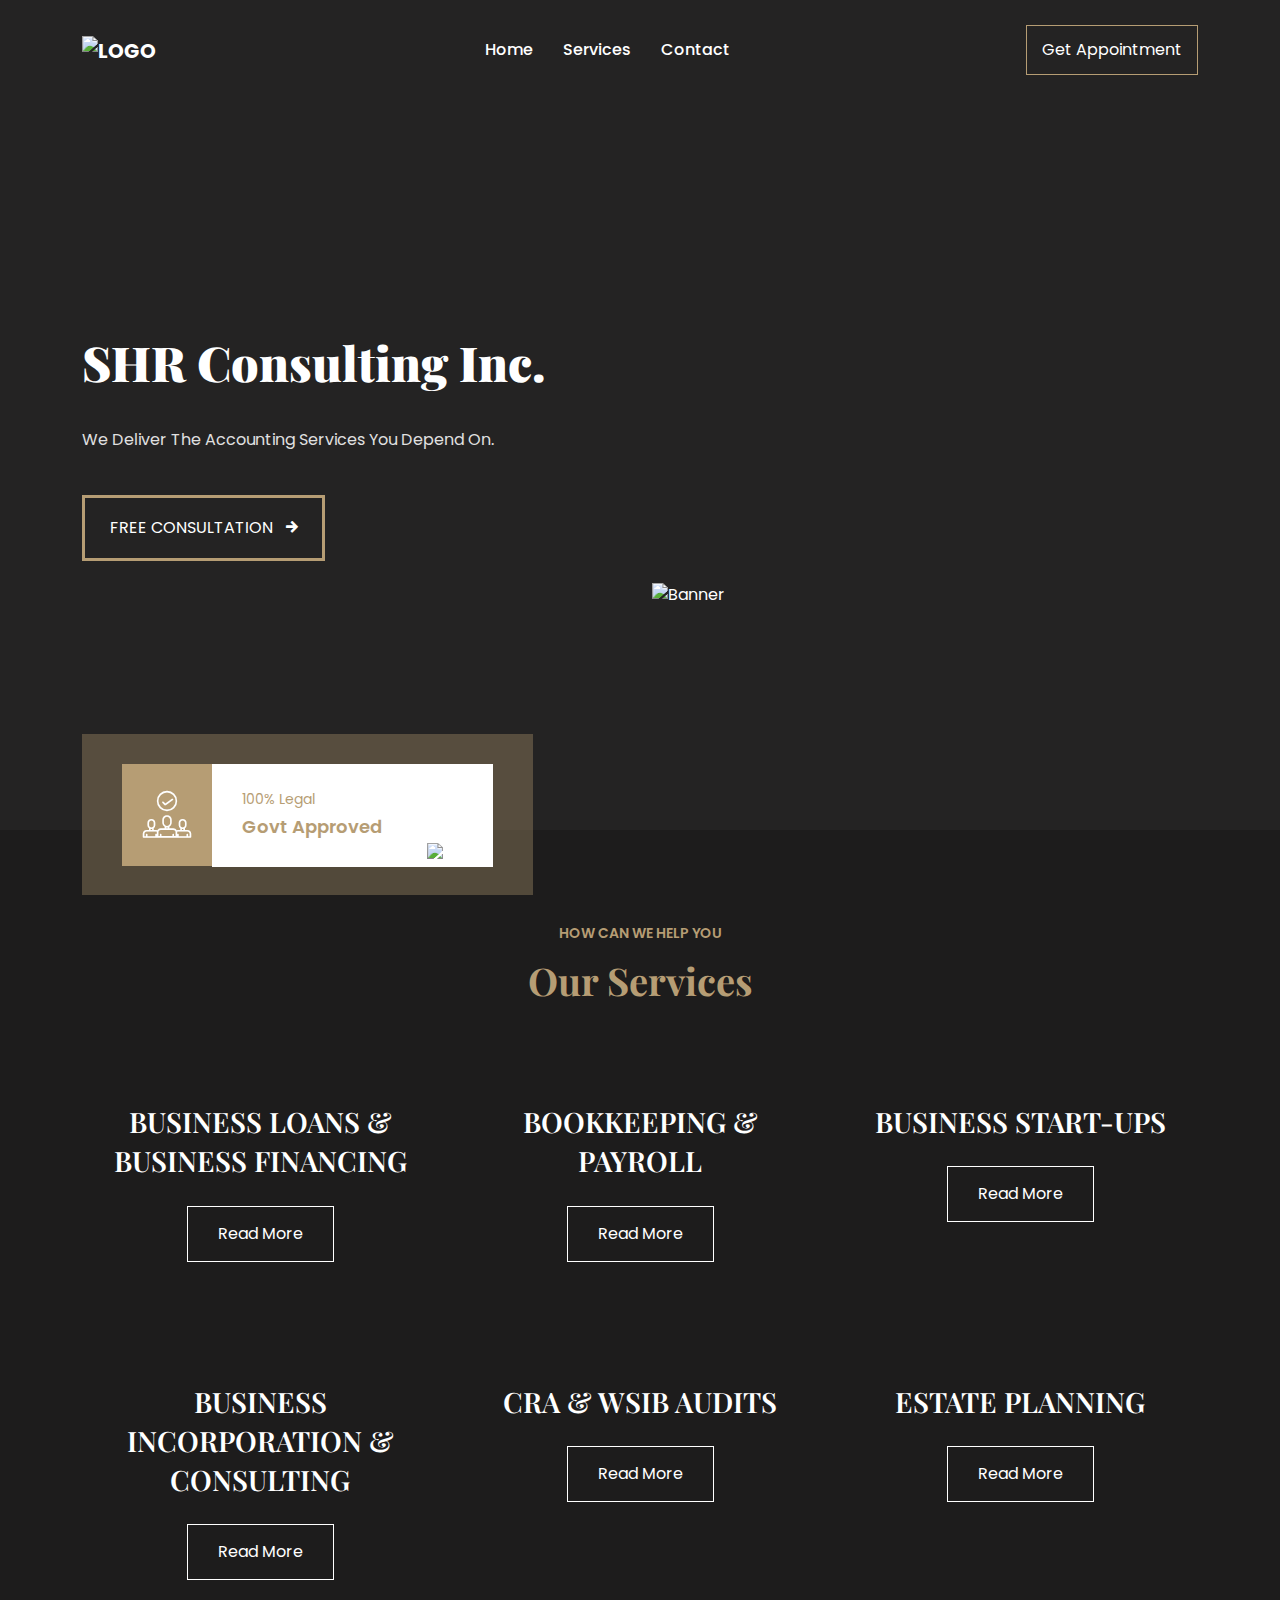
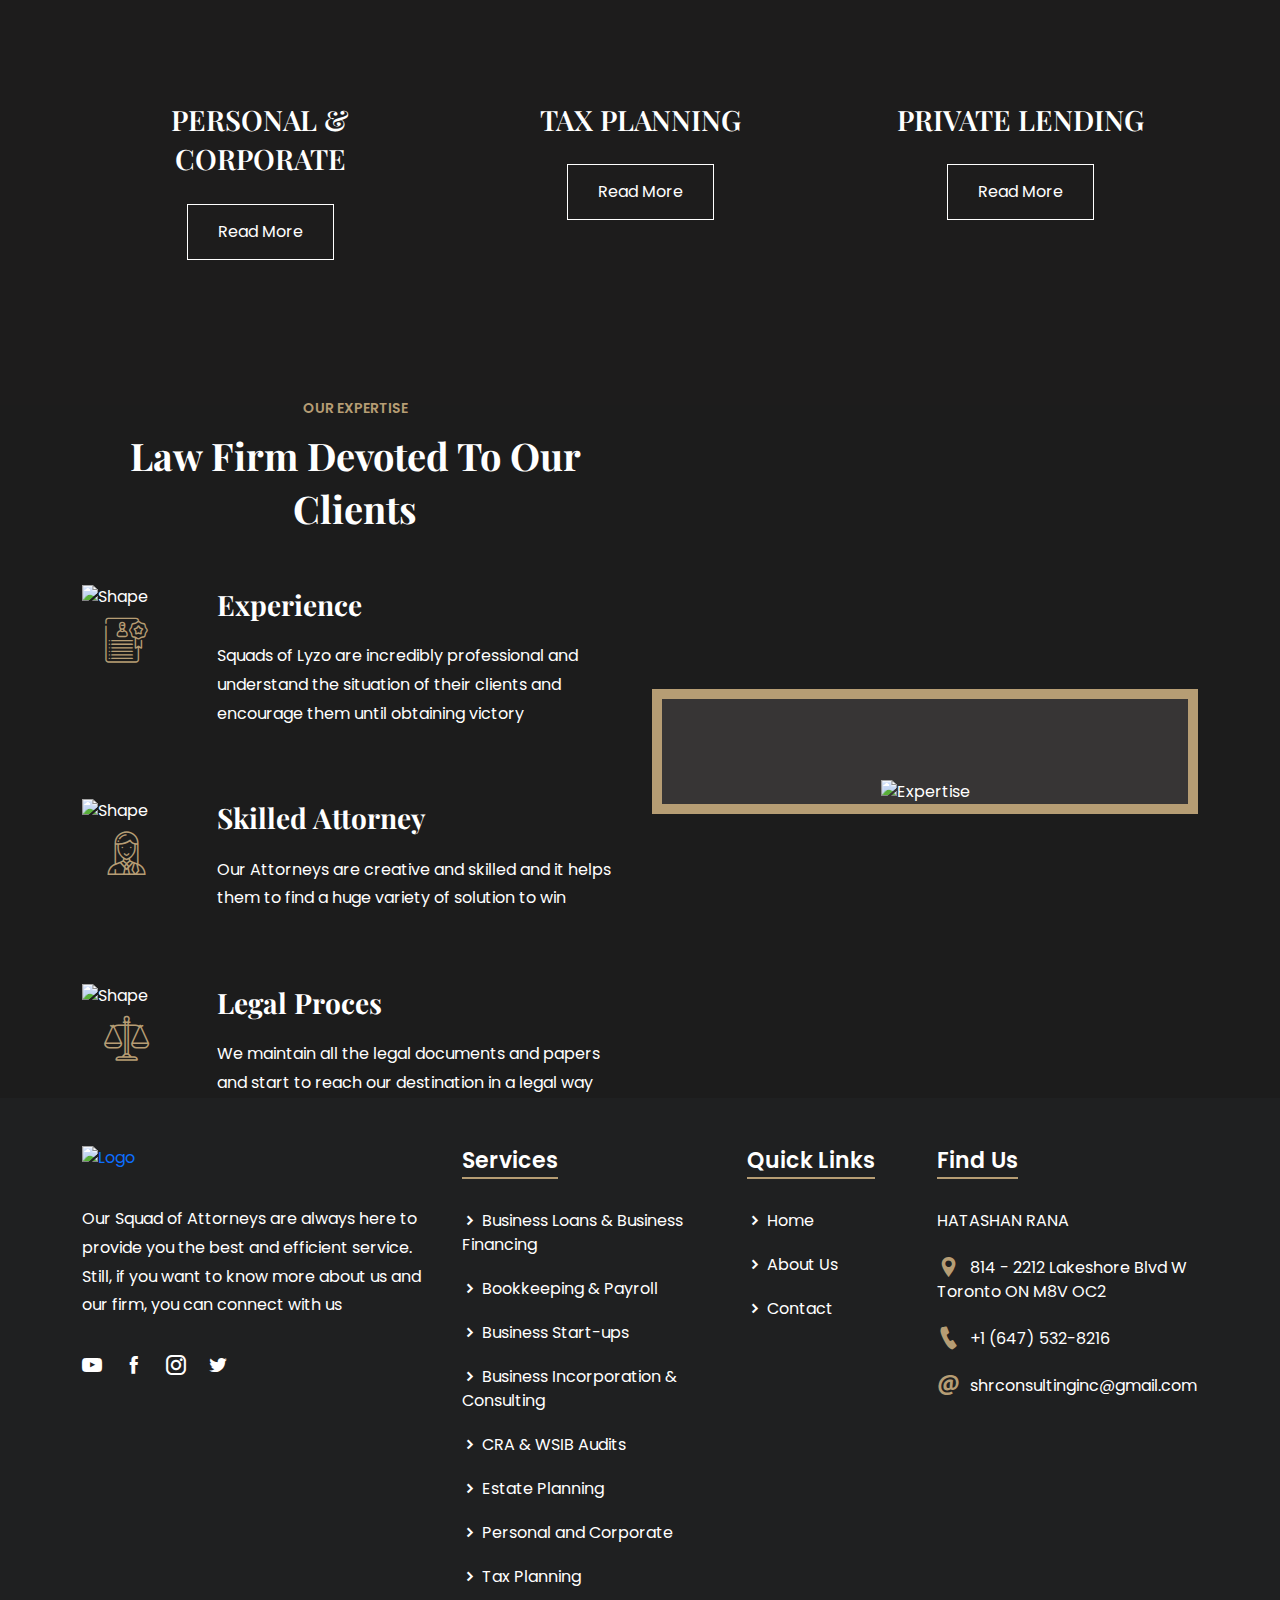
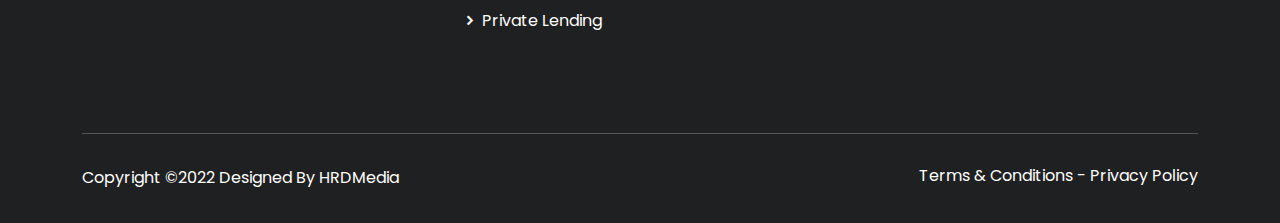
==== commit 192a1208: "Update index.html" ====
--- a/index.html
+++ b/index.html
@@ -35,20 +35,6 @@
 
     <body>
 
-        <!-- Preloader -->
-        <div class="loader">
-            <div class="d-table">
-                <div class="d-table-cell">
-                    <div class="sk-folding-cube">
-                        <div class="sk-cube1 sk-cube"></div>
-                        <div class="sk-cube2 sk-cube"></div>
-                        <div class="sk-cube4 sk-cube"></div>
-                        <div class="sk-cube3 sk-cube"></div>
-                    </div>
-                </div>
-            </div>
-        </div>
-        <!-- End Preloader -->
 
         <!-- Navbar -->
         <div class="navbar-area fixed-top">
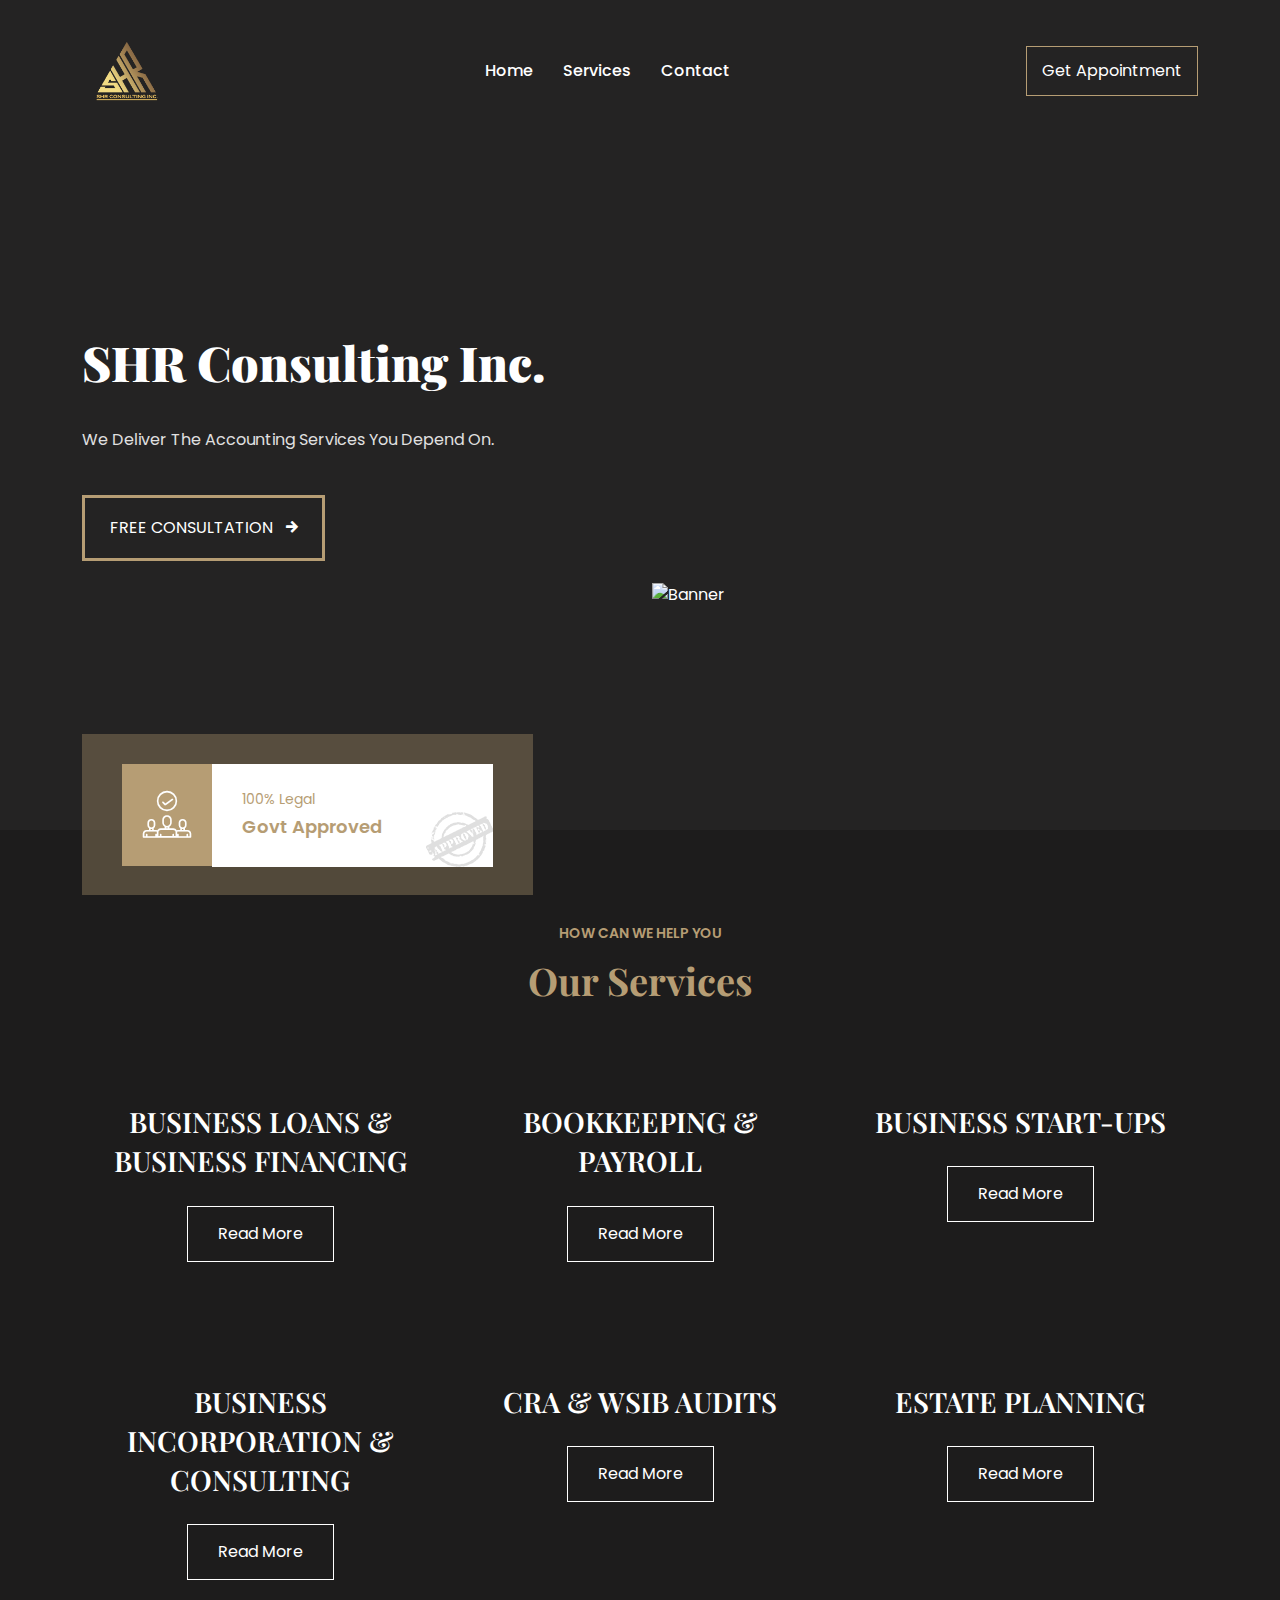
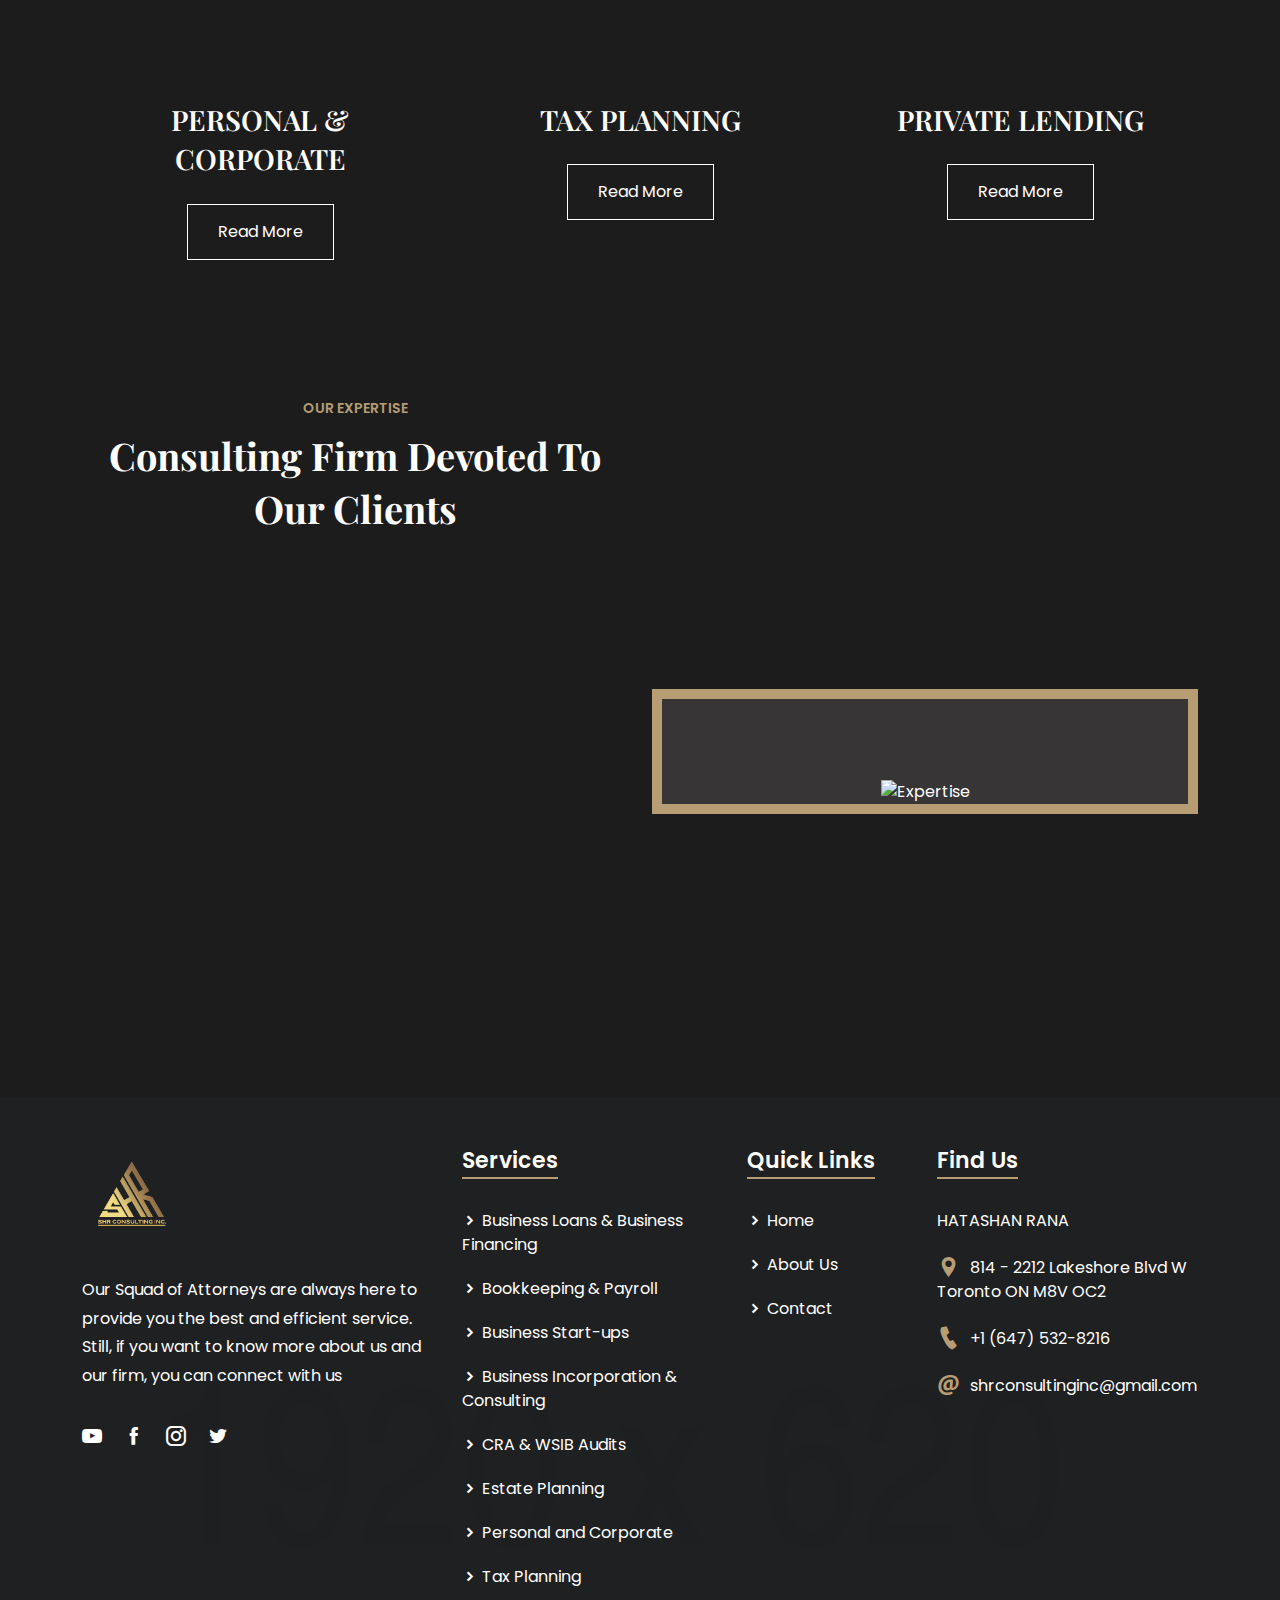
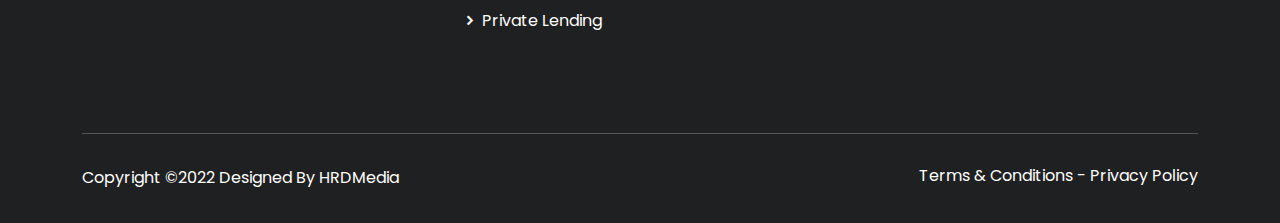
==== commit e73ddf82: "Update index.html" ====
--- a/index.html
+++ b/index.html
@@ -194,7 +194,7 @@
                     <div class="col-lg-6">
                         <div class="section-title text-left">
                             <span>OUR EXPERTISE</span>
-                            <h2>Law Firm Devoted To Our Clients</h2>
+                            <h2>Consulting Firm Devoted To Our Clients</h2>
                         </div>
                        <div class="expertise-item">
                             <ul>
